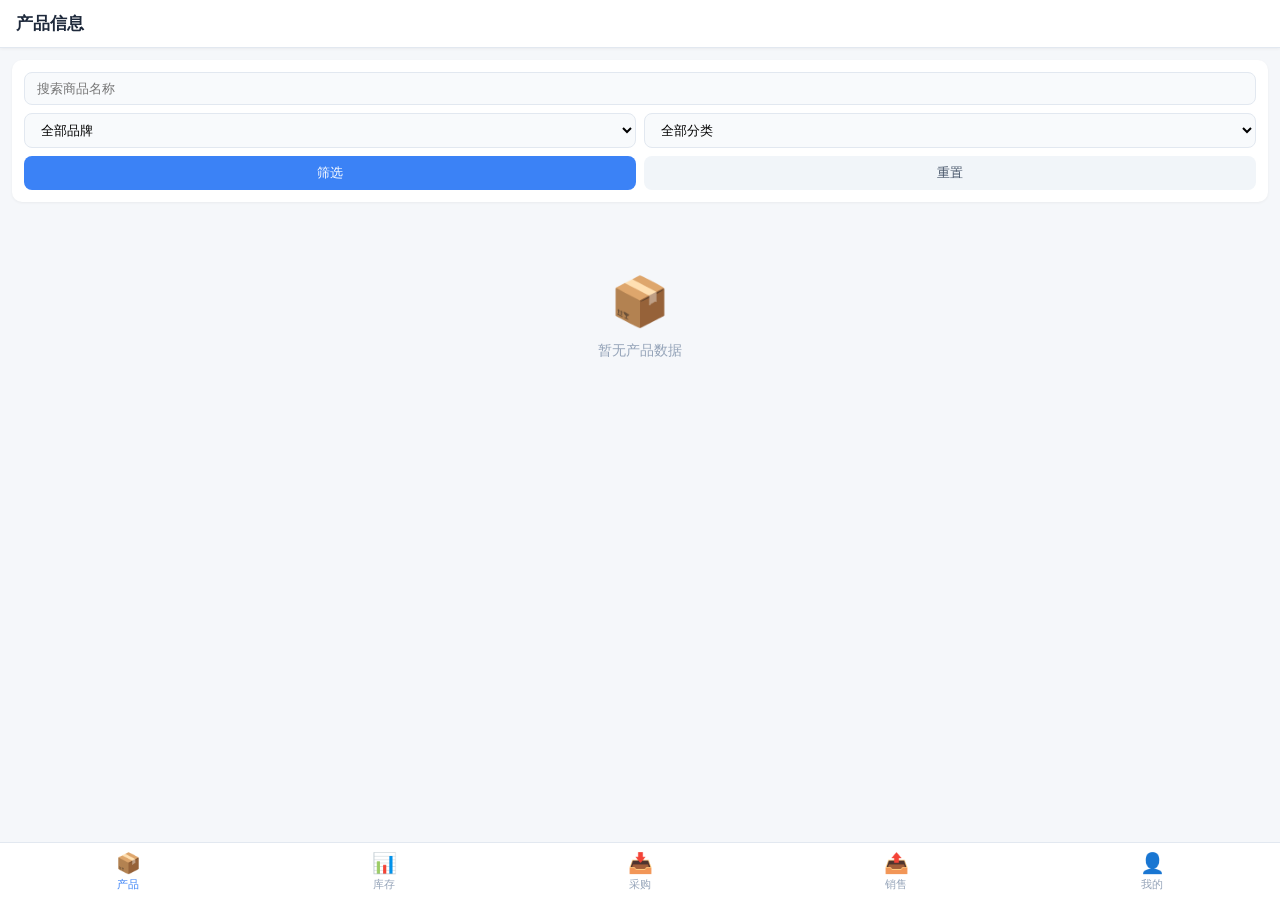
==== mobile/index.html @ 01c2b0f1 "第二阶段功能2-6：手机端只读版完整功能（单文件HTML+IndexedDB+5个模块+数据导入） - 单文件HTML，手机浏览器直接打开即用 - IndexedDB本地存储，数据持久化 - 产品信息" ====
<!DOCTYPE html>
<html lang="zh-CN">
<head>
    <meta charset="UTF-8">
    <meta name="viewport" content="width=device-width, initial-scale=1.0, maximum-scale=1.0, user-scalable=no">
    <title>进销存 - 手机版</title>
    <style>
        * { margin: 0; padding: 0; box-sizing: border-box; -webkit-tap-highlight-color: transparent; }
        body {
            font-family: -apple-system, BlinkMacSystemFont, "Segoe UI", Roboto, "Helvetica Neue", Arial, sans-serif;
            background: #f5f7fa;
            color: #1e293b;
            font-size: 14px;
            padding-bottom: 60px;
            min-height: 100vh;
        }

        /* 顶部栏 */
        .topbar {
            background: #fff;
            padding: 12px 16px;
            position: sticky;
            top: 0;
            z-index: 100;
            border-bottom: 1px solid #e2e8f0;
            box-shadow: 0 1px 3px rgba(0,0,0,0.05);
        }
        .topbar h1 {
            font-size: 17px;
            font-weight: 600;
            color: #1e293b;
        }

        /* 内容区 */
        .content {
            padding: 12px;
        }

        /* 底部导航 */
        .tabbar {
            position: fixed;
            bottom: 0;
            left: 0;
            right: 0;
            background: #fff;
            display: flex;
            border-top: 1px solid #e2e8f0;
            z-index: 100;
            padding-bottom: env(safe-area-inset-bottom);
        }
        .tab-item {
            flex: 1;
            display: flex;
            flex-direction: column;
            align-items: center;
            justify-content: center;
            padding: 8px 0;
            cursor: pointer;
            color: #94a3b8;
            font-size: 11px;
            transition: color 0.2s;
        }
        .tab-item.active {
            color: #3b82f6;
        }
        .tab-icon {
            font-size: 20px;
            margin-bottom: 2px;
        }

        /* 卡片 */
        .card {
            background: #fff;
            border-radius: 10px;
            padding: 16px;
            margin-bottom: 12px;
            box-shadow: 0 1px 3px rgba(0,0,0,0.05);
        }
        .card-title {
            font-size: 15px;
            font-weight: 600;
            margin-bottom: 12px;
            color: #1e293b;
        }

        /* 统计卡片 */
        .stats-grid {
            display: grid;
            grid-template-columns: repeat(2, 1fr);
            gap: 10px;
            margin-bottom: 12px;
        }
        .stat-card {
            background: #fff;
            border-radius: 10px;
            padding: 14px;
            box-shadow: 0 1px 3px rgba(0,0,0,0.05);
        }
        .stat-label {
            font-size: 12px;
            color: #64748b;
            margin-bottom: 6px;
        }
        .stat-value {
            font-size: 18px;
            font-weight: 600;
            color: #1e293b;
        }
        .stat-value.blue { color: #3b82f6; }
        .stat-value.green { color: #16a34a; }
        .stat-value.red { color: #dc2626; }
        .stat-value.orange { color: #ea580c; }

        /* 筛选栏 */
        .filter-bar {
            background: #fff;
            border-radius: 10px;
            padding: 12px;
            margin-bottom: 12px;
            box-shadow: 0 1px 3px rgba(0,0,0,0.05);
        }
        .filter-row {
            display: flex;
            gap: 8px;
            margin-bottom: 8px;
        }
        .filter-row:last-child { margin-bottom: 0; }
        .filter-input {
            flex: 1;
            padding: 8px 12px;
            border: 1px solid #e2e8f0;
            border-radius: 8px;
            font-size: 13px;
            background: #f8fafc;
        }
        .filter-input:focus {
            outline: none;
            border-color: #3b82f6;
            background: #fff;
        }
        .filter-select {
            flex: 1;
            padding: 8px 12px;
            border: 1px solid #e2e8f0;
            border-radius: 8px;
            font-size: 13px;
            background: #f8fafc;
        }
        .btn {
            padding: 8px 16px;
            border: none;
            border-radius: 8px;
            font-size: 13px;
            cursor: pointer;
            transition: opacity 0.2s;
        }
        .btn:active { opacity: 0.7; }
        .btn-primary {
            background: #3b82f6;
            color: #fff;
        }
        .btn-secondary {
            background: #f1f5f9;
            color: #475569;
        }
        .btn-success {
            background: #16a34a;
            color: #fff;
        }
        .btn-warning {
            background: #f59e0b;
            color: #fff;
        }

        /* 列表 */
        .list-item {
            background: #fff;
            border-radius: 10px;
            padding: 14px;
            margin-bottom: 8px;
            box-shadow: 0 1px 3px rgba(0,0,0,0.05);
        }
        .item-title {
            font-size: 14px;
            font-weight: 600;
            color: #1e293b;
            margin-bottom: 6px;
        }
        .item-meta {
            display: flex;
            justify-content: space-between;
            font-size: 12px;
            color: #64748b;
            margin-top: 4px;
        }
        .item-tags {
            display: flex;
            gap: 6px;
            margin-top: 6px;
        }
        .tag {
            padding: 2px 8px;
            border-radius: 4px;
            font-size: 11px;
            font-weight: 500;
        }
        .tag-green { background: #dcfce7; color: #166534; }
        .tag-red { background: #fee2e2; color: #991b1b; }
        .tag-orange { background: #ffedd5; color: #9a3412; }
        .tag-blue { background: #dbeafe; color: #1e40af; }
        .tag-gray { background: #f1f5f9; color: #475569; }

        /* 空状态 */
        .empty-state {
            text-align: center;
            padding: 60px 20px;
            color: #94a3b8;
        }
        .empty-icon {
            font-size: 48px;
            margin-bottom: 12px;
        }
        .empty-text {
            font-size: 14px;
            margin-bottom: 16px;
        }

        /* 导入页面 */
        .import-section {
            text-align: center;
            padding: 40px 20px;
        }
        .import-icon {
            font-size: 64px;
            margin-bottom: 20px;
        }
        .import-desc {
            color: #64748b;
            font-size: 14px;
            line-height: 1.6;
            margin-bottom: 24px;
        }
        .import-btn {
            display: inline-block;
            padding: 14px 32px;
            background: #3b82f6;
            color: #fff;
            border-radius: 10px;
            font-size: 15px;
            font-weight: 500;
            cursor: pointer;
        }
        .import-btn:active { opacity: 0.7; }
        #importFile { display: none; }

        /* 数据概览 */
        .data-summary {
            background: #fff;
            border-radius: 10px;
            padding: 16px;
            margin-bottom: 12px;
            box-shadow: 0 1px 3px rgba(0,0,0,0.05);
        }
        .summary-title {
            font-size: 15px;
            font-weight: 600;
            margin-bottom: 12px;
        }
        .summary-grid {
            display: grid;
            grid-template-columns: repeat(3, 1fr);
            gap: 12px;
            text-align: center;
        }
        .summary-item-value {
            font-size: 20px;
            font-weight: 600;
            color: #3b82f6;
        }
        .summary-item-label {
            font-size: 12px;
            color: #64748b;
            margin-top: 4px;
        }

        /* Toast */
        .toast {
            position: fixed;
            top: 50%;
            left: 50%;
            transform: translate(-50%, -50%);
            background: rgba(0,0,0,0.8);
            color: #fff;
            padding: 12px 24px;
            border-radius: 8px;
            font-size: 14px;
            z-index: 1000;
            display: none;
        }

        /* 加载动画 */
        .loading {
            text-align: center;
            padding: 40px;
            color: #64748b;
        }
        .loading-spinner {
            display: inline-block;
            width: 32px;
            height: 32px;
            border: 3px solid #e2e8f0;
            border-top-color: #3b82f6;
            border-radius: 50%;
            animation: spin 0.8s linear infinite;
            margin-bottom: 12px;
        }
        @keyframes spin {
            to { transform: rotate(360deg); }
        }

        /* 页面切换 */
        .page { display: none; }
        .page.active { display: block; }

        /* 低库存警告 */
        .low-stock { color: #dc2626; font-weight: 600; }

        /* 金额 */
        .money { font-weight: 600; }
        .money.negative { color: #dc2626; }
    </style>
</head>
<body>
    <!-- 顶部栏 -->
    <div class="topbar">
        <h1 id="pageTitle">进销存</h1>
    </div>

    <!-- 内容区 -->
    <div class="content">
        <!-- 产品页面 -->
        <div id="page-products" class="page">
            <div class="filter-bar">
                <div class="filter-row">
                    <input type="text" class="filter-input" id="productKeyword" placeholder="搜索商品名称">
                </div>
                <div class="filter-row">
                    <select class="filter-select" id="productBrand">
                        <option value="">全部品牌</option>
                    </select>
                    <select class="filter-select" id="productCategory">
                        <option value="">全部分类</option>
                    </select>
                </div>
                <div class="filter-row">
                    <button class="btn btn-primary" style="flex:1" onclick="filterProducts()">筛选</button>
                    <button class="btn btn-secondary" style="flex:1" onclick="resetProductFilter()">重置</button>
                </div>
            </div>
            <div id="productList"></div>
        </div>

        <!-- 库存页面 -->
        <div id="page-inventory" class="page">
            <div class="stats-grid">
                <div class="stat-card">
                    <div class="stat-label">商品种类</div>
                    <div class="stat-value blue" id="invTotalProducts">0</div>
                </div>
                <div class="stat-card">
                    <div class="stat-label">库存总数量</div>
                    <div class="stat-value" id="invTotalStock">0</div>
                </div>
                <div class="stat-card">
                    <div class="stat-label">库存总价值</div>
                    <div class="stat-value green" id="invTotalValue">0</div>
                </div>
                <div class="stat-card">
                    <div class="stat-label">低库存预警</div>
                    <div class="stat-value red" id="invLowStock">0</div>
                </div>
            </div>
            <div class="filter-bar">
                <div class="filter-row">
                    <input type="text" class="filter-input" id="invKeyword" placeholder="搜索商品名称">
                </div>
                <div class="filter-row">
                    <select class="filter-select" id="invBrand">
                        <option value="">全部品牌</option>
                    </select>
                    <select class="filter-select" id="invCategory">
                        <option value="">全部分类</option>
                    </select>
                </div>
                <div class="filter-row">
                    <label style="display:flex;align-items:center;gap:6px;font-size:13px;color:#475569;">
                        <input type="checkbox" id="invLowOnly"> 只看低库存
                    </label>
                </div>
                <div class="filter-row">
                    <button class="btn btn-primary" style="flex:1" onclick="filterInventory()">筛选</button>
                    <button class="btn btn-secondary" style="flex:1" onclick="resetInventoryFilter()">重置</button>
                </div>
            </div>
            <div id="inventoryList"></div>
        </div>

        <!-- 采购页面 -->
        <div id="page-purchase" class="page">
            <div class="stats-grid">
                <div class="stat-card">
                    <div class="stat-label">采购笔数</div>
                    <div class="stat-value blue" id="purCount">0</div>
                </div>
                <div class="stat-card">
                    <div class="stat-label">采购总金额</div>
                    <div class="stat-value" id="purTotal">0</div>
                </div>
            </div>
            <div class="filter-bar">
                <div class="filter-row">
                    <input type="date" class="filter-input" id="purDateStart" placeholder="开始日期">
                    <input type="date" class="filter-input" id="purDateEnd" placeholder="结束日期">
                </div>
                <div class="filter-row">
                    <input type="text" class="filter-input" id="purKeyword" placeholder="搜索商品/供应商">
                </div>
                <div class="filter-row">
                    <button class="btn btn-primary" style="flex:1" onclick="filterPurchases()">筛选</button>
                    <button class="btn btn-secondary" style="flex:1" onclick="resetPurchaseFilter()">重置</button>
                </div>
            </div>
            <div id="purchaseList"></div>
        </div>

        <!-- 销售页面 -->
        <div id="page-sales" class="page">
            <div class="stats-grid">
                <div class="stat-card">
                    <div class="stat-label">销售笔数</div>
                    <div class="stat-value blue" id="saleCount">0</div>
                </div>
                <div class="stat-card">
                    <div class="stat-label">销售总金额</div>
                    <div class="stat-value" id="saleTotal">0</div>
                </div>
                <div class="stat-card">
                    <div class="stat-label">总毛利</div>
                    <div class="stat-value green" id="saleProfit">0</div>
                </div>
                <div class="stat-card">
                    <div class="stat-label">总成本</div>
                    <div class="stat-value" id="saleCost">0</div>
                </div>
            </div>
            <div class="filter-bar">
                <div class="filter-row">
                    <input type="date" class="filter-input" id="saleDateStart" placeholder="开始日期">
                    <input type="date" class="filter-input" id="saleDateEnd" placeholder="结束日期">
                </div>
                <div class="filter-row">
                    <input type="text" class="filter-input" id="saleKeyword" placeholder="搜索商品/客户">
                </div>
                <div class="filter-row">
                    <button class="btn btn-primary" style="flex:1" onclick="filterSales()">筛选</button>
                    <button class="btn btn-secondary" style="flex:1" onclick="resetSaleFilter()">重置</button>
                </div>
            </div>
            <div id="salesList"></div>
        </div>

        <!-- 我的页面（数据导入） -->
        <div id="page-mine" class="page">
            <div class="card">
                <div class="card-title">数据概览</div>
                <div id="dataSummary">
                    <div class="empty-state">
                        <div class="empty-icon">📦</div>
                        <div class="empty-text">暂无数据，请先导入数据</div>
                    </div>
                </div>
            </div>
            <div class="card">
                <div class="card-title">数据导入</div>
                <div class="import-section">
                    <div class="import-icon">📥</div>
                    <div class="import-desc">
                        从电脑端导出 JSON 数据文件，发送到手机后，点击下方按钮选择文件导入。<br><br>
                        <strong>导入后会覆盖现有全部数据</strong>
                    </div>
                    <label class="import-btn" for="importFile">选择文件导入</label>
                    <input type="file" id="importFile" accept=".json" onchange="handleImport(event)">
                </div>
            </div>
            <div class="card">
                <div class="card-title">关于</div>
                <div style="font-size:13px;color:#64748b;line-height:1.8;">
                    <p>进销存管理系统 - 手机版</p>
                    <p>版本：v1.0</p>
                    <p>数据保存在手机浏览器本地，卸载或清除浏览器数据会丢失，请定期备份。</p>
                </div>
            </div>
        </div>
    </div>

    <!-- 底部导航 -->
    <div class="tabbar">
        <div class="tab-item active" onclick="switchTab('products')">
            <div class="tab-icon">📦</div>
            <div>产品</div>
        </div>
        <div class="tab-item" onclick="switchTab('inventory')">
            <div class="tab-icon">📊</div>
            <div>库存</div>
        </div>
        <div class="tab-item" onclick="switchTab('purchase')">
            <div class="tab-icon">📥</div>
            <div>采购</div>
        </div>
        <div class="tab-item" onclick="switchTab('sales')">
            <div class="tab-icon">📤</div>
            <div>销售</div>
        </div>
        <div class="tab-item" onclick="switchTab('mine')">
            <div class="tab-icon">👤</div>
            <div>我的</div>
        </div>
    </div>

    <!-- Toast -->
    <div class="toast" id="toast"></div>

    <script>
    // ==================== IndexedDB 封装 ====================
    const DB_NAME = 'SimpleERP';
    const DB_VERSION = 1;
    let db = null;

    function initDB() {
        return new Promise((resolve, reject) => {
            const request = indexedDB.open(DB_NAME, DB_VERSION);
            request.onerror = () => reject(request.error);
            request.onsuccess = () => {
                db = request.result;
                resolve(db);
            };
            request.onupgradeneeded = (event) => {
                const db = event.target.result;
                if (!db.objectStoreNames.contains('products')) {
                    db.createObjectStore('products', { keyPath: 'id' });
                }
                if (!db.objectStoreNames.contains('purchases')) {
                    db.createObjectStore('purchases', { keyPath: 'id' });
                }
                if (!db.objectStoreNames.contains('sales')) {
                    db.createObjectStore('sales', { keyPath: 'id' });
                }
                if (!db.objectStoreNames.contains('suppliers')) {
                    db.createObjectStore('suppliers', { keyPath: 'id' });
                }
                if (!db.objectStoreNames.contains('customers')) {
                    db.createObjectStore('customers', { keyPath: 'id' });
                }
                if (!db.objectStoreNames.contains('meta')) {
                    db.createObjectStore('meta', { keyPath: 'key' });
                }
            };
        });
    }

    function dbClearAll() {
        const stores = ['products', 'purchases', 'sales', 'suppliers', 'customers', 'meta'];
        return Promise.all(stores.map(store => dbClear(store)));
    }

    function dbClear(storeName) {
        return new Promise((resolve, reject) => {
            const tx = db.transaction(storeName, 'readwrite');
            const store = tx.objectStore(storeName);
            const request = store.clear();
            request.onsuccess = () => resolve();
            request.onerror = () => reject(request.error);
        });
    }

    function dbBulkAdd(storeName, items) {
        return new Promise((resolve, reject) => {
            const tx = db.transaction(storeName, 'readwrite');
            const store = tx.objectStore(storeName);
            items.forEach(item => store.add(item));
            tx.oncomplete = () => resolve();
            tx.onerror = () => reject(tx.error);
        });
    }

    function dbGetAll(storeName) {
        return new Promise((resolve, reject) => {
            const tx = db.transaction(storeName, 'readonly');
            const store = tx.objectStore(storeName);
            const request = store.getAll();
            request.onsuccess = () => resolve(request.result);
            request.onerror = () => reject(request.error);
        });
    }

    function dbSetMeta(key, value) {
        return new Promise((resolve, reject) => {
            const tx = db.transaction('meta', 'readwrite');
            const store = tx.objectStore('meta');
            store.put({ key, value });
            tx.oncomplete = () => resolve();
            tx.onerror = () => reject(tx.error);
        });
    }

    function dbGetMeta(key) {
        return new Promise((resolve, reject) => {
            const tx = db.transaction('meta', 'readonly');
            const store = tx.objectStore('meta');
            const request = store.get(key);
            request.onsuccess = () => resolve(request.result ? request.result.value : null);
            request.onerror = () => reject(request.error);
        });
    }

    // ==================== 工具函数 ====================
    function showToast(msg, duration = 2000) {
        const toast = document.getElementById('toast');
        toast.textContent = msg;
        toast.style.display = 'block';
        setTimeout(() => { toast.style.display = 'none'; }, duration);
    }

    function fmtMoney(n) {
        if (n === null || n === undefined) return '0.00';
        return parseFloat(n).toFixed(2).replace(/\B(?=(\d{3})+(?!\d))/g, ',');
    }

    function fmtNum(n) {
        if (n === null || n === undefined) return '0';
        const num = parseFloat(n);
        if (Number.isInteger(num)) return num.toString();
        return num.toFixed(2);
    }

    // ==================== 页面切换 ====================
    const pageTitles = {
        products: '产品信息',
        inventory: '库存管理',
        purchase: '采购管理',
        sales: '销售管理',
        mine: '我的'
    };

    let currentTab = 'products';

    function switchTab(tab) {
        currentTab = tab;
        // 更新底部导航
        document.querySelectorAll('.tab-item').forEach((el, i) => {
            const tabs = ['products', 'inventory', 'purchase', 'sales', 'mine'];
            el.classList.toggle('active', tabs[i] === tab);
        });
        // 更新标题
        document.getElementById('pageTitle').textContent = pageTitles[tab];
        // 切换页面
        document.querySelectorAll('.page').forEach(p => p.classList.remove('active'));
        document.getElementById('page-' + tab).classList.add('active');
        // 加载数据
        loadPageData(tab);
    }

    function loadPageData(tab) {
        switch(tab) {
            case 'products':
                loadProducts();
                break;
            case 'inventory':
                loadInventory();
                break;
            case 'purchase':
                loadPurchases();
                break;
            case 'sales':
                loadSales();
                break;
            case 'mine':
                loadMine();
                break;
        }
    }

    // ==================== 数据导入 ====================
    async function handleImport(event) {
        const file = event.target.files[0];
        if (!file) return;

        if (!file.name.endsWith('.json')) {
            showToast('请选择 JSON 格式的数据文件');
            event.target.value = '';
            return;
        }

        try {
            const text = await file.text();
            const data = JSON.parse(text);

            if (!data.products || !data.purchases || !data.sales) {
                showToast('文件格式不正确，缺少必要数据');
                event.target.value = '';
                return;
            }

            // 确认导入
            if (!confirm(`确定要导入数据吗？\n\n商品：${data.summary?.product_count || data.products.length} 条\n采购：${data.summary?.purchase_count || data.purchases.length} 条\n销售：${data.summary?.sale_count || data.sales.length} 条\n\n导入后将覆盖现有全部数据！`)) {
                event.target.value = '';
                return;
            }

            showToast('正在导入...', 500);

            // 清空旧数据并导入新数据
            await dbClearAll();
            await dbBulkAdd('products', data.products || []);
            await dbBulkAdd('purchases', data.purchases || []);
            await dbBulkAdd('sales', data.sales || []);
            await dbBulkAdd('suppliers', data.suppliers || []);
            await dbBulkAdd('customers', data.customers || []);
            await dbSetMeta('import_time', data.export_time || new Date().toLocaleString());
            await dbSetMeta('version', data.version || '1.0');

            showToast('导入成功！');
            event.target.value = '';

            // 刷新当前页面
            loadPageData(currentTab);

        } catch (e) {
            console.error(e);
            showToast('导入失败：' + e.message);
            event.target.value = '';
        }
    }

    // ==================== 产品页面 ====================
    let allProducts = [];

    async function loadProducts() {
        allProducts = await dbGetAll('products');
        allProducts.sort((a, b) => b.id - a.id);
        populateBrandCategory('productBrand', 'productCategory', allProducts);
        renderProducts(allProducts);
    }

    function populateBrandCategory(brandId, catId, products) {
        const brands = [...new Set(products.map(p => p.brand).filter(b => b))].sort();
        const cats = [...new Set(products.map(p => p.category).filter(c => c))].sort();

        const brandSelect = document.getElementById(brandId);
        const currentBrand = brandSelect.value;
        brandSelect.innerHTML = '<option value="">全部品牌</option>';
        brands.forEach(b => {
            brandSelect.innerHTML += `<option value="${b}">${b}</option>`;
        });
        brandSelect.value = currentBrand;

        const catSelect = document.getElementById(catId);
        const currentCat = catSelect.value;
        catSelect.innerHTML = '<option value="">全部分类</option>';
        cats.forEach(c => {
            catSelect.innerHTML += `<option value="${c}">${c}</option>`;
        });
        catSelect.value = currentCat;
    }

    function renderProducts(products) {
        const container = document.getElementById('productList');
        if (products.length === 0) {
            container.innerHTML = `
                <div class="empty-state">
                    <div class="empty-icon">📦</div>
                    <div class="empty-text">暂无产品数据</div>
                </div>`;
            return;
        }

        container.innerHTML = products.map(p => `
            <div class="list-item">
                <div class="item-title">${p.name || '-'}</div>
                <div class="item-meta">
                    <span>${p.brand || '-'}</span>
                    <span>${p.category || '-'}</span>
                </div>
                <div class="item-meta">
                    <span>进货价：¥${fmtMoney(p.purchase_price)}</span>
                    <span>售价：¥${fmtMoney(p.sale_price)}</span>
                </div>
                <div class="item-meta">
                    <span>库存：${fmtNum(p.current_stock)} ${p.unit || ''}</span>
                    <span style="color:${parseFloat(p.current_stock) <= parseFloat(p.warning_stock) && parseFloat(p.warning_stock) > 0 ? '#dc2626' : '#64748b'}">
                        ${parseFloat(p.current_stock) <= parseFloat(p.warning_stock) && parseFloat(p.warning_stock) > 0 ? '⚠️ 低库存' : ''}
                    </span>
                </div>
            </div>
        `).join('');
    }

    function filterProducts() {
        const keyword = document.getElementById('productKeyword').value.toLowerCase();
        const brand = document.getElementById('productBrand').value;
        const category = document.getElementById('productCategory').value;

        let filtered = allProducts;
        if (keyword) {
            filtered = filtered.filter(p => (p.name || '').toLowerCase().includes(keyword));
        }
        if (brand) {
            filtered = filtered.filter(p => p.brand === brand);
        }
        if (category) {
            filtered = filtered.filter(p => p.category === category);
        }
        renderProducts(filtered);
    }

    function resetProductFilter() {
        document.getElementById('productKeyword').value = '';
        document.getElementById('productBrand').value = '';
        document.getElementById('productCategory').value = '';
        renderProducts(allProducts);
    }

    // ==================== 库存页面 ====================
    let allInventory = [];

    async function loadInventory() {
        allInventory = await dbGetAll('products');
        allInventory.sort((a, b) => b.id - a.id);

        // 计算统计
        const totalProducts = allInventory.length;
        const totalStock = allInventory.reduce((sum, p) => sum + parseFloat(p.current_stock || 0), 0);
        const totalValue = allInventory.reduce((sum, p) => sum + parseFloat(p.current_stock || 0) * parseFloat(p.avg_cost || 0), 0);
        const lowStock = allInventory.filter(p => parseFloat(p.warning_stock || 0) > 0 && parseFloat(p.current_stock || 0) <= parseFloat(p.warning_stock || 0)).length;

        document.getElementById('invTotalProducts').textContent = totalProducts;
        document.getElementById('invTotalStock').textContent = fmtNum(totalStock);
        document.getElementById('invTotalValue').textContent = '¥' + fmtMoney(totalValue);
        document.getElementById('invLowStock').textContent = lowStock;

        populateBrandCategory('invBrand', 'invCategory', allInventory);
        renderInventory(allInventory);
    }

    function renderInventory(items) {
        const container = document.getElementById('inventoryList');
        if (items.length === 0) {
            container.innerHTML = `
                <div class="empty-state">
                    <div class="empty-icon">📊</div>
                    <div class="empty-text">暂无库存数据</div>
                </div>`;
            return;
        }

        container.innerHTML = items.map(p => {
            const isLow = parseFloat(p.warning_stock || 0) > 0 && parseFloat(p.current_stock || 0) <= parseFloat(p.warning_stock || 0);
            const stockValue = parseFloat(p.current_stock || 0) * parseFloat(p.avg_cost || 0);
            return `
            <div class="list-item">
                <div class="item-title">${p.name || '-'}</div>
                <div class="item-meta">
                    <span>${p.brand || '-'}</span>
                    <span>${p.category || '-'}</span>
                </div>
                <div class="item-meta">
                    <span>当前库存：<span class="${isLow ? 'low-stock' : ''}">${fmtNum(p.current_stock)} ${p.unit || ''}</span></span>
                    <span>均价：¥${fmtMoney(p.avg_cost)}</span>
                </div>
                <div class="item-meta">
                    <span>库存价值：¥${fmtMoney(stockValue)}</span>
                    <span>${isLow ? '<span class="tag tag-red">低库存</span>' : '<span class="tag tag-green">正常</span>'}</span>
                </div>
            </div>`;
        }).join('');
    }

    function filterInventory() {
        const keyword = document.getElementById('invKeyword').value.toLowerCase();
        const brand = document.getElementById('invBrand').value;
        const category = document.getElementById('invCategory').value;
        const lowOnly = document.getElementById('invLowOnly').checked;

        let filtered = allInventory;
        if (keyword) {
            filtered = filtered.filter(p => (p.name || '').toLowerCase().includes(keyword));
        }
        if (brand) {
            filtered = filtered.filter(p => p.brand === brand);
        }
        if (category) {
            filtered = filtered.filter(p => p.category === category);
        }
        if (lowOnly) {
            filtered = filtered.filter(p => parseFloat(p.warning_stock || 0) > 0 && parseFloat(p.current_stock || 0) <= parseFloat(p.warning_stock || 0));
        }
        renderInventory(filtered);
    }

    function resetInventoryFilter() {
        document.getElementById('invKeyword').value = '';
        document.getElementById('invBrand').value = '';
        document.getElementById('invCategory').value = '';
        document.getElementById('invLowOnly').checked = false;
        renderInventory(allInventory);
    }

    // ==================== 采购页面 ====================
    let allPurchases = [];

    async function loadPurchases() {
        allPurchases = await dbGetAll('purchases');
        allPurchases.sort((a, b) => {
            if (a.purchase_date !== b.purchase_date) return b.purchase_date.localeCompare(a.purchase_date);
            return b.id - a.id;
        });

        // 统计
        const count = allPurchases.length;
        const total = allPurchases.reduce((sum, p) => sum + parseFloat(p.total_amount || 0), 0);

        document.getElementById('purCount').textContent = count;
        document.getElementById('purTotal').textContent = '¥' + fmtMoney(total);

        renderPurchases(allPurchases);
    }

    function renderPurchases(items) {
        const container = document.getElementById('purchaseList');
        if (items.length === 0) {
            container.innerHTML = `
                <div class="empty-state">
                    <div class="empty-icon">📥</div>
                    <div class="empty-text">暂无采购记录</div>
                </div>`;
            return;
        }

        container.innerHTML = items.map(p => `
            <div class="list-item">
                <div class="item-title">${p.product_name || '-'}</div>
                <div class="item-meta">
                    <span>${p.purchase_date || '-'}</span>
                    <span class="money">¥${fmtMoney(p.total_amount)}</span>
                </div>
                <div class="item-meta">
                    <span>供应商：${p.supplier_name || '-'}</span>
                    <span>数量：${fmtNum(p.quantity)}</span>
                </div>
                <div class="item-meta">
                    <span>单价：¥${fmtMoney(p.unit_price)}</span>
                    <span>${p.payment_type === 'credit' ? '<span class="tag tag-orange">赊账</span>' : '<span class="tag tag-green">现结</span>'}</span>
                </div>
            </div>
        `).join('');
    }

    function filterPurchases() {
        const dateStart = document.getElementById('purDateStart').value;
        const dateEnd = document.getElementById('purDateEnd').value;
        const keyword = document.getElementById('purKeyword').value.toLowerCase();

        let filtered = allPurchases;
        if (dateStart) {
            filtered = filtered.filter(p => p.purchase_date >= dateStart);
        }
        if (dateEnd) {
            filtered = filtered.filter(p => p.purchase_date <= dateEnd);
        }
        if (keyword) {
            filtered = filtered.filter(p =>
                (p.product_name || '').toLowerCase().includes(keyword) ||
                (p.supplier_name || '').toLowerCase().includes(keyword)
            );
        }
        renderPurchases(filtered);
    }

    function resetPurchaseFilter() {
        document.getElementById('purDateStart').value = '';
        document.getElementById('purDateEnd').value = '';
        document.getElementById('purKeyword').value = '';
        renderPurchases(allPurchases);
    }

    // ==================== 销售页面 ====================
    let allSales = [];

    async function loadSales() {
        allSales = await dbGetAll('sales');
        allSales.sort((a, b) => {
            if (a.sale_date !== b.sale_date) return b.sale_date.localeCompare(a.sale_date);
            return b.id - a.id;
        });

        // 统计
        const count = allSales.length;
        const total = allSales.reduce((sum, s) => sum + parseFloat(s.total_amount || 0), 0);
        const cost = allSales.reduce((sum, s) => sum + parseFloat(s.cost_amount || 0), 0);
        const profit = allSales.reduce((sum, s) => sum + parseFloat(s.profit || 0), 0);

        document.getElementById('saleCount').textContent = count;
        document.getElementById('saleTotal').textContent = '¥' + fmtMoney(total);
        document.getElementById('saleCost').textContent = '¥' + fmtMoney(cost);
        document.getElementById('saleProfit').textContent = '¥' + fmtMoney(profit);
        document.getElementById('saleProfit').className = 'stat-value ' + (profit >= 0 ? 'green' : 'red');

        renderSales(allSales);
    }

    function renderSales(items) {
        const container = document.getElementById('salesList');
        if (items.length === 0) {
            container.innerHTML = `
                <div class="empty-state">
                    <div class="empty-icon">📤</div>
                    <div class="empty-text">暂无销售记录</div>
                </div>`;
            return;
        }

        container.innerHTML = items.map(s => {
            const profit = parseFloat(s.profit || 0);
            return `
            <div class="list-item">
                <div class="item-title">${s.product_name || '-'}</div>
                <div class="item-meta">
                    <span>${s.sale_date || '-'}</span>
                    <span class="money">¥${fmtMoney(s.total_amount)}</span>
                </div>
                <div class="item-meta">
                    <span>客户：${s.customer_name || '-'}</span>
                    <span>数量：${fmtNum(s.quantity)}</span>
                </div>
                <div class="item-meta">
                    <span>单价：¥${fmtMoney(s.unit_price)}</span>
                    <span>${s.payment_type === 'credit' ? '<span class="tag tag-orange">赊账</span>' : '<span class="tag tag-green">现结</span>'}</span>
                </div>
                <div class="item-meta">
                    <span>成本：¥${fmtMoney(s.cost_amount)}</span>
                    <span class="money ${profit < 0 ? 'negative' : ''}" style="color:${profit >= 0 ? '#16a34a' : '#dc2626'}">毛利：¥${fmtMoney(profit)}</span>
                </div>
            </div>`;
        }).join('');
    }

    function filterSales() {
        const dateStart = document.getElementById('saleDateStart').value;
        const dateEnd = document.getElementById('saleDateEnd').value;
        const keyword = document.getElementById('saleKeyword').value.toLowerCase();

        let filtered = allSales;
        if (dateStart) {
            filtered = filtered.filter(s => s.sale_date >= dateStart);
        }
        if (dateEnd) {
            filtered = filtered.filter(s => s.sale_date <= dateEnd);
        }
        if (keyword) {
            filtered = filtered.filter(s =>
                (s.product_name || '').toLowerCase().includes(keyword) ||
                (s.customer_name || '').toLowerCase().includes(keyword)
            );
        }
        renderSales(filtered);
    }

    function resetSaleFilter() {
        document.getElementById('saleDateStart').value = '';
        document.getElementById('saleDateEnd').value = '';
        document.getElementById('saleKeyword').value = '';
        renderSales(allSales);
    }

    // ==================== 我的页面 ====================
    async function loadMine() {
        const products = await dbGetAll('products');
        const purchases = await dbGetAll('purchases');
        const sales = await dbGetAll('sales');
        const importTime = await dbGetMeta('import_time');

        const container = document.getElementById('dataSummary');
        if (products.length === 0 && purchases.length === 0 && sales.length === 0) {
            container.innerHTML = `
                <div class="empty-state">
                    <div class="empty-icon">📦</div>
                    <div class="empty-text">暂无数据，请先导入数据</div>
                </div>`;
        } else {
            const totalValue = products.reduce((sum, p) => sum + parseFloat(p.current_stock || 0) * parseFloat(p.avg_cost || 0), 0);
            container.innerHTML = `
                <div class="summary-grid">
                    <div class="summary-item">
                        <div class="summary-item-value">${products.length}</div>
                        <div class="summary-item-label">商品</div>
                    </div>
                    <div class="summary-item">
                        <div class="summary-item-value">${purchases.length}</div>
                        <div class="summary-item-label">采购</div>
                    </div>
                    <div class="summary-item">
                        <div class="summary-item-value">${sales.length}</div>
                        <div class="summary-item-label">销售</div>
                    </div>
                </div>
                <div style="margin-top:12px;padding-top:12px;border-top:1px solid #f1f5f9;font-size:12px;color:#64748b;">
                    库存总价值：¥${fmtMoney(totalValue)}<br>
                    ${importTime ? '数据导入时间：' + importTime : ''}
                </div>
            `;
        }
    }

    // ==================== 初始化 ====================
    async function init() {
        try {
            await initDB();
            switchTab('products');
        } catch (e) {
            console.error('初始化失败', e);
            showToast('初始化失败：' + e.message);
        }
    }

    init();
    </script>
</body>
</html>
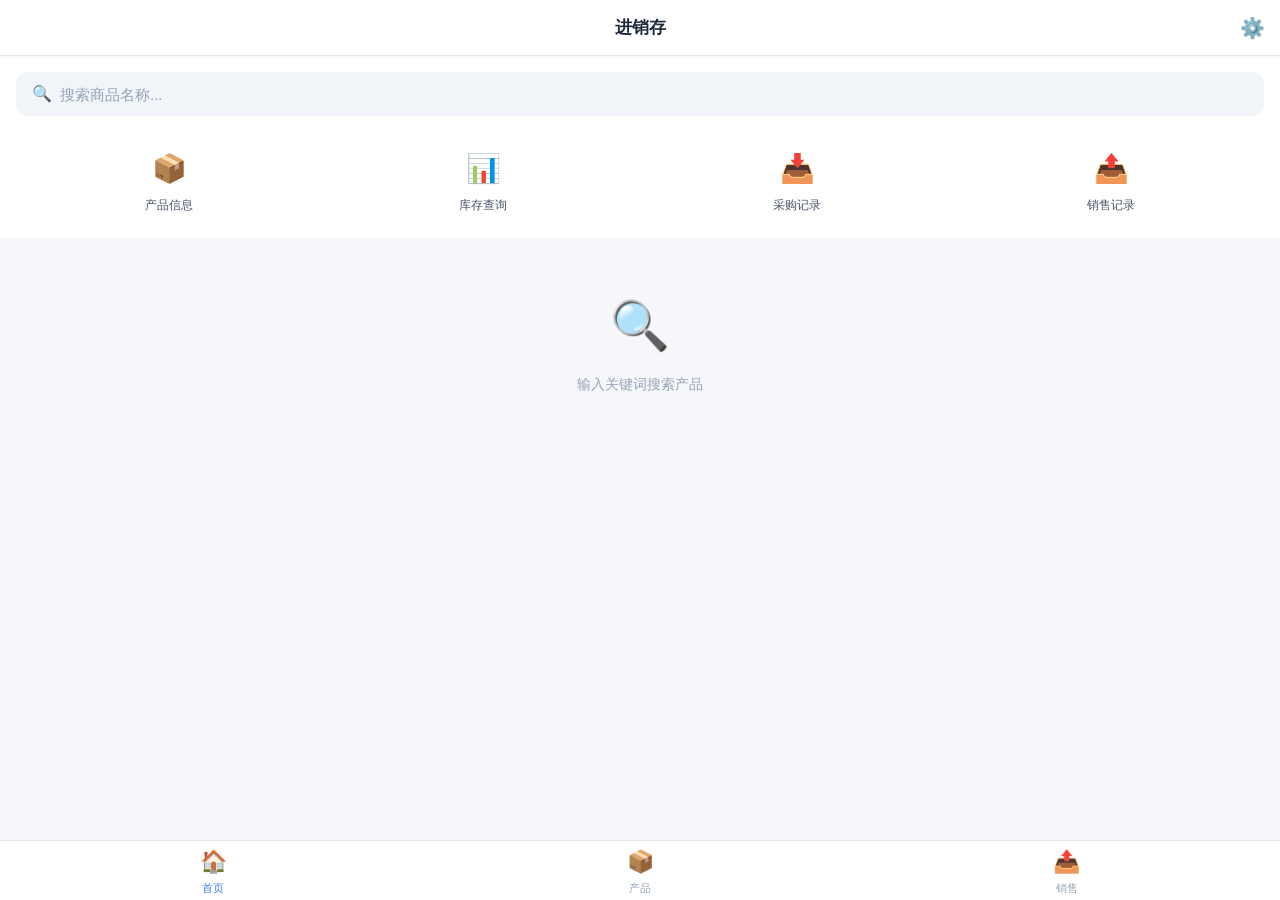
==== commit 5d3584d8: "第二阶段PWA阶段0：项目初始化与PWA基础框架（manifest+service worker+底部导航+页面框架）" ====
--- a/mobile/index.html
+++ b/mobile/index.html
@@ -3,1136 +3,324 @@
 <head>
     <meta charset="UTF-8">
     <meta name="viewport" content="width=device-width, initial-scale=1.0, maximum-scale=1.0, user-scalable=no">
-    <title>进销存 - 手机版</title>
-    <style>
-        * { margin: 0; padding: 0; box-sizing: border-box; -webkit-tap-highlight-color: transparent; }
-        body {
-            font-family: -apple-system, BlinkMacSystemFont, "Segoe UI", Roboto, "Helvetica Neue", Arial, sans-serif;
-            background: #f5f7fa;
-            color: #1e293b;
-            font-size: 14px;
-            padding-bottom: 60px;
-            min-height: 100vh;
-        }
-
-        /* 顶部栏 */
-        .topbar {
-            background: #fff;
-            padding: 12px 16px;
-            position: sticky;
-            top: 0;
-            z-index: 100;
-            border-bottom: 1px solid #e2e8f0;
-            box-shadow: 0 1px 3px rgba(0,0,0,0.05);
-        }
-        .topbar h1 {
-            font-size: 17px;
-            font-weight: 600;
-            color: #1e293b;
-        }
-
-        /* 内容区 */
-        .content {
-            padding: 12px;
-        }
-
-        /* 底部导航 */
-        .tabbar {
-            position: fixed;
-            bottom: 0;
-            left: 0;
-            right: 0;
-            background: #fff;
-            display: flex;
-            border-top: 1px solid #e2e8f0;
-            z-index: 100;
-            padding-bottom: env(safe-area-inset-bottom);
-        }
-        .tab-item {
-            flex: 1;
-            display: flex;
-            flex-direction: column;
-            align-items: center;
-            justify-content: center;
-            padding: 8px 0;
-            cursor: pointer;
-            color: #94a3b8;
-            font-size: 11px;
-            transition: color 0.2s;
-        }
-        .tab-item.active {
-            color: #3b82f6;
-        }
-        .tab-icon {
-            font-size: 20px;
-            margin-bottom: 2px;
-        }
-
-        /* 卡片 */
-        .card {
-            background: #fff;
-            border-radius: 10px;
-            padding: 16px;
-            margin-bottom: 12px;
-            box-shadow: 0 1px 3px rgba(0,0,0,0.05);
-        }
-        .card-title {
-            font-size: 15px;
-            font-weight: 600;
-            margin-bottom: 12px;
-            color: #1e293b;
-        }
-
-        /* 统计卡片 */
-        .stats-grid {
-            display: grid;
-            grid-template-columns: repeat(2, 1fr);
-            gap: 10px;
-            margin-bottom: 12px;
-        }
-        .stat-card {
-            background: #fff;
-            border-radius: 10px;
-            padding: 14px;
-            box-shadow: 0 1px 3px rgba(0,0,0,0.05);
-        }
-        .stat-label {
-            font-size: 12px;
-            color: #64748b;
-            margin-bottom: 6px;
-        }
-        .stat-value {
-            font-size: 18px;
-            font-weight: 600;
-            color: #1e293b;
-        }
-        .stat-value.blue { color: #3b82f6; }
-        .stat-value.green { color: #16a34a; }
-        .stat-value.red { color: #dc2626; }
-        .stat-value.orange { color: #ea580c; }
-
-        /* 筛选栏 */
-        .filter-bar {
-            background: #fff;
-            border-radius: 10px;
-            padding: 12px;
-            margin-bottom: 12px;
-            box-shadow: 0 1px 3px rgba(0,0,0,0.05);
-        }
-        .filter-row {
-            display: flex;
-            gap: 8px;
-            margin-bottom: 8px;
-        }
-        .filter-row:last-child { margin-bottom: 0; }
-        .filter-input {
-            flex: 1;
-            padding: 8px 12px;
-            border: 1px solid #e2e8f0;
-            border-radius: 8px;
-            font-size: 13px;
-            background: #f8fafc;
-        }
-        .filter-input:focus {
-            outline: none;
-            border-color: #3b82f6;
-            background: #fff;
-        }
-        .filter-select {
-            flex: 1;
-            padding: 8px 12px;
-            border: 1px solid #e2e8f0;
-            border-radius: 8px;
-            font-size: 13px;
-            background: #f8fafc;
-        }
-        .btn {
-            padding: 8px 16px;
-            border: none;
-            border-radius: 8px;
-            font-size: 13px;
-            cursor: pointer;
-            transition: opacity 0.2s;
-        }
-        .btn:active { opacity: 0.7; }
-        .btn-primary {
-            background: #3b82f6;
-            color: #fff;
-        }
-        .btn-secondary {
-            background: #f1f5f9;
-            color: #475569;
-        }
-        .btn-success {
-            background: #16a34a;
-            color: #fff;
-        }
-        .btn-warning {
-            background: #f59e0b;
-            color: #fff;
-        }
-
-        /* 列表 */
-        .list-item {
-            background: #fff;
-            border-radius: 10px;
-            padding: 14px;
-            margin-bottom: 8px;
-            box-shadow: 0 1px 3px rgba(0,0,0,0.05);
-        }
-        .item-title {
-            font-size: 14px;
-            font-weight: 600;
-            color: #1e293b;
-            margin-bottom: 6px;
-        }
-        .item-meta {
-            display: flex;
-            justify-content: space-between;
-            font-size: 12px;
-            color: #64748b;
-            margin-top: 4px;
-        }
-        .item-tags {
-            display: flex;
-            gap: 6px;
-            margin-top: 6px;
-        }
-        .tag {
-            padding: 2px 8px;
-            border-radius: 4px;
-            font-size: 11px;
-            font-weight: 500;
-        }
-        .tag-green { background: #dcfce7; color: #166534; }
-        .tag-red { background: #fee2e2; color: #991b1b; }
-        .tag-orange { background: #ffedd5; color: #9a3412; }
-        .tag-blue { background: #dbeafe; color: #1e40af; }
-        .tag-gray { background: #f1f5f9; color: #475569; }
-
-        /* 空状态 */
-        .empty-state {
-            text-align: center;
-            padding: 60px 20px;
-            color: #94a3b8;
-        }
-        .empty-icon {
-            font-size: 48px;
-            margin-bottom: 12px;
-        }
-        .empty-text {
-            font-size: 14px;
-            margin-bottom: 16px;
-        }
-
-        /* 导入页面 */
-        .import-section {
-            text-align: center;
-            padding: 40px 20px;
-        }
-        .import-icon {
-            font-size: 64px;
-            margin-bottom: 20px;
-        }
-        .import-desc {
-            color: #64748b;
-            font-size: 14px;
-            line-height: 1.6;
-            margin-bottom: 24px;
-        }
-        .import-btn {
-            display: inline-block;
-            padding: 14px 32px;
-            background: #3b82f6;
-            color: #fff;
-            border-radius: 10px;
-            font-size: 15px;
-            font-weight: 500;
-            cursor: pointer;
-        }
-        .import-btn:active { opacity: 0.7; }
-        #importFile { display: none; }
-
-        /* 数据概览 */
-        .data-summary {
-            background: #fff;
-            border-radius: 10px;
-            padding: 16px;
-            margin-bottom: 12px;
-            box-shadow: 0 1px 3px rgba(0,0,0,0.05);
-        }
-        .summary-title {
-            font-size: 15px;
-            font-weight: 600;
-            margin-bottom: 12px;
-        }
-        .summary-grid {
-            display: grid;
-            grid-template-columns: repeat(3, 1fr);
-            gap: 12px;
-            text-align: center;
-        }
-        .summary-item-value {
-            font-size: 20px;
-            font-weight: 600;
-            color: #3b82f6;
-        }
-        .summary-item-label {
-            font-size: 12px;
-            color: #64748b;
-            margin-top: 4px;
-        }
-
-        /* Toast */
-        .toast {
-            position: fixed;
-            top: 50%;
-            left: 50%;
-            transform: translate(-50%, -50%);
-            background: rgba(0,0,0,0.8);
-            color: #fff;
-            padding: 12px 24px;
-            border-radius: 8px;
-            font-size: 14px;
-            z-index: 1000;
-            display: none;
-        }
-
-        /* 加载动画 */
-        .loading {
-            text-align: center;
-            padding: 40px;
-            color: #64748b;
-        }
-        .loading-spinner {
-            display: inline-block;
-            width: 32px;
-            height: 32px;
-            border: 3px solid #e2e8f0;
-            border-top-color: #3b82f6;
-            border-radius: 50%;
-            animation: spin 0.8s linear infinite;
-            margin-bottom: 12px;
-        }
-        @keyframes spin {
-            to { transform: rotate(360deg); }
-        }
-
-        /* 页面切换 */
-        .page { display: none; }
-        .page.active { display: block; }
-
-        /* 低库存警告 */
-        .low-stock { color: #dc2626; font-weight: 600; }
-
-        /* 金额 */
-        .money { font-weight: 600; }
-        .money.negative { color: #dc2626; }
-    </style>
+    <meta name="theme-color" content="#3b82f6">
+    <meta name="apple-mobile-web-app-capable" content="yes">
+    <meta name="apple-mobile-web-app-status-bar-style" content="default">
+    <meta name="apple-mobile-web-app-title" content="进销存">
+    <link rel="manifest" href="./manifest.json">
+    <link rel="stylesheet" href="./css/style.css">
+    <title>进销存</title>
 </head>
 <body>
     <!-- 顶部栏 -->
-    <div class="topbar">
-        <h1 id="pageTitle">进销存</h1>
-    </div>
+    <header class="topbar" id="topbar">
+        <button class="back-btn" id="backBtn" onclick="goBack()" style="display:none;">
+            <span class="back-icon">‹</span>
+        </button>
+        <h1 class="topbar-title" id="topbarTitle">进销存</h1>
+        <button class="settings-btn" id="settingsBtn" onclick="goToSettings()">
+            <span class="settings-icon">⚙️</span>
+        </button>
+    </header>
 
     <!-- 内容区 -->
-    <div class="content">
-        <!-- 产品页面 -->
-        <div id="page-products" class="page">
-            <div class="filter-bar">
-                <div class="filter-row">
-                    <input type="text" class="filter-input" id="productKeyword" placeholder="搜索商品名称">
-                </div>
-                <div class="filter-row">
-                    <select class="filter-select" id="productBrand">
-                        <option value="">全部品牌</option>
-                    </select>
-                    <select class="filter-select" id="productCategory">
-                        <option value="">全部分类</option>
-                    </select>
-                </div>
-                <div class="filter-row">
-                    <button class="btn btn-primary" style="flex:1" onclick="filterProducts()">筛选</button>
-                    <button class="btn btn-secondary" style="flex:1" onclick="resetProductFilter()">重置</button>
-                </div>
-            </div>
-            <div id="productList"></div>
-        </div>
-
-        <!-- 库存页面 -->
-        <div id="page-inventory" class="page">
-            <div class="stats-grid">
-                <div class="stat-card">
-                    <div class="stat-label">商品种类</div>
-                    <div class="stat-value blue" id="invTotalProducts">0</div>
-                </div>
-                <div class="stat-card">
-                    <div class="stat-label">库存总数量</div>
-                    <div class="stat-value" id="invTotalStock">0</div>
-                </div>
-                <div class="stat-card">
-                    <div class="stat-label">库存总价值</div>
-                    <div class="stat-value green" id="invTotalValue">0</div>
-                </div>
-                <div class="stat-card">
-                    <div class="stat-label">低库存预警</div>
-                    <div class="stat-value red" id="invLowStock">0</div>
-                </div>
-            </div>
-            <div class="filter-bar">
-                <div class="filter-row">
-                    <input type="text" class="filter-input" id="invKeyword" placeholder="搜索商品名称">
-                </div>
-                <div class="filter-row">
-                    <select class="filter-select" id="invBrand">
-                        <option value="">全部品牌</option>
-                    </select>
-                    <select class="filter-select" id="invCategory">
-                        <option value="">全部分类</option>
-                    </select>
-                </div>
-                <div class="filter-row">
-                    <label style="display:flex;align-items:center;gap:6px;font-size:13px;color:#475569;">
-                        <input type="checkbox" id="invLowOnly"> 只看低库存
-                    </label>
-                </div>
-                <div class="filter-row">
-                    <button class="btn btn-primary" style="flex:1" onclick="filterInventory()">筛选</button>
-                    <button class="btn btn-secondary" style="flex:1" onclick="resetInventoryFilter()">重置</button>
-                </div>
-            </div>
-            <div id="inventoryList"></div>
-        </div>
-
-        <!-- 采购页面 -->
-        <div id="page-purchase" class="page">
-            <div class="stats-grid">
-                <div class="stat-card">
-                    <div class="stat-label">采购笔数</div>
-                    <div class="stat-value blue" id="purCount">0</div>
-                </div>
-                <div class="stat-card">
-                    <div class="stat-label">采购总金额</div>
-                    <div class="stat-value" id="purTotal">0</div>
-                </div>
-            </div>
-            <div class="filter-bar">
-                <div class="filter-row">
-                    <input type="date" class="filter-input" id="purDateStart" placeholder="开始日期">
-                    <input type="date" class="filter-input" id="purDateEnd" placeholder="结束日期">
-                </div>
-                <div class="filter-row">
-                    <input type="text" class="filter-input" id="purKeyword" placeholder="搜索商品/供应商">
-                </div>
-                <div class="filter-row">
-                    <button class="btn btn-primary" style="flex:1" onclick="filterPurchases()">筛选</button>
-                    <button class="btn btn-secondary" style="flex:1" onclick="resetPurchaseFilter()">重置</button>
-                </div>
-            </div>
-            <div id="purchaseList"></div>
-        </div>
-
-        <!-- 销售页面 -->
-        <div id="page-sales" class="page">
-            <div class="stats-grid">
-                <div class="stat-card">
-                    <div class="stat-label">销售笔数</div>
-                    <div class="stat-value blue" id="saleCount">0</div>
-                </div>
-                <div class="stat-card">
-                    <div class="stat-label">销售总金额</div>
-                    <div class="stat-value" id="saleTotal">0</div>
-                </div>
-                <div class="stat-card">
-                    <div class="stat-label">总毛利</div>
-                    <div class="stat-value green" id="saleProfit">0</div>
-                </div>
-                <div class="stat-card">
-                    <div class="stat-label">总成本</div>
-                    <div class="stat-value" id="saleCost">0</div>
-                </div>
-            </div>
-            <div class="filter-bar">
-                <div class="filter-row">
-                    <input type="date" class="filter-input" id="saleDateStart" placeholder="开始日期">
-                    <input type="date" class="filter-input" id="saleDateEnd" placeholder="结束日期">
-                </div>
-                <div class="filter-row">
-                    <input type="text" class="filter-input" id="saleKeyword" placeholder="搜索商品/客户">
-                </div>
-                <div class="filter-row">
-                    <button class="btn btn-primary" style="flex:1" onclick="filterSales()">筛选</button>
-                    <button class="btn btn-secondary" style="flex:1" onclick="resetSaleFilter()">重置</button>
-                </div>
-            </div>
-            <div id="salesList"></div>
-        </div>
-
-        <!-- 我的页面（数据导入） -->
-        <div id="page-mine" class="page">
-            <div class="card">
-                <div class="card-title">数据概览</div>
-                <div id="dataSummary">
+    <main class="content">
+        <!-- 首页 -->
+        <section id="page-home" class="page active">
+            <div class="search-section">
+                <div class="search-box">
+                    <span class="search-icon">🔍</span>
+                    <input type="text" id="searchInput" placeholder="搜索商品名称..." oninput="handleSearch()">
+                </div>
+            </div>
+
+            <div class="quick-section">
+                <div class="quick-grid">
+                    <div class="quick-item" onclick="switchTab('products')">
+                        <div class="quick-icon">📦</div>
+                        <div class="quick-text">产品信息</div>
+                    </div>
+                    <div class="quick-item" onclick="goToInventory()">
+                        <div class="quick-icon">📊</div>
+                        <div class="quick-text">库存查询</div>
+                    </div>
+                    <div class="quick-item" onclick="goToPurchase()">
+                        <div class="quick-icon">📥</div>
+                        <div class="quick-text">采购记录</div>
+                    </div>
+                    <div class="quick-item" onclick="switchTab('sales')">
+                        <div class="quick-icon">📤</div>
+                        <div class="quick-text">销售记录</div>
+                    </div>
+                </div>
+            </div>
+
+            <div class="search-results" id="searchResults">
+                <div class="empty-state">
+                    <div class="empty-icon">🔍</div>
+                    <div class="empty-text">输入关键词搜索产品</div>
+                </div>
+            </div>
+        </section>
+
+        <!-- 产品页 -->
+        <section id="page-products" class="page">
+            <div class="page-content">
+                <div class="product-quick-cards">
+                    <div class="quick-card" onclick="goToInventory()">
+                        <div class="quick-card-label">库存总价值</div>
+                        <div class="quick-card-value" id="quickInvValue">¥0.00</div>
+                        <div class="quick-card-hint">点击查看库存 →</div>
+                    </div>
+                    <div class="quick-card" onclick="goToPurchase()">
+                        <div class="quick-card-label">采购总金额</div>
+                        <div class="quick-card-value" id="quickPurTotal">¥0.00</div>
+                        <div class="quick-card-hint">点击查看采购 →</div>
+                    </div>
+                </div>
+
+                <div class="filter-bar">
+                    <div class="filter-row">
+                        <select class="filter-select" id="productBrand">
+                            <option value="">全部品牌</option>
+                        </select>
+                        <select class="filter-select" id="productCategory">
+                            <option value="">全部分类</option>
+                        </select>
+                    </div>
+                    <div class="filter-row">
+                        <button class="btn btn-primary" style="flex:1" onclick="filterProducts()">筛选</button>
+                        <button class="btn btn-secondary" style="flex:1" onclick="resetProductFilter()">重置</button>
+                    </div>
+                </div>
+
+                <div id="productList" class="list-container">
                     <div class="empty-state">
                         <div class="empty-icon">📦</div>
-                        <div class="empty-text">暂无数据，请先导入数据</div>
-                    </div>
-                </div>
-            </div>
-            <div class="card">
-                <div class="card-title">数据导入</div>
-                <div class="import-section">
-                    <div class="import-icon">📥</div>
-                    <div class="import-desc">
-                        从电脑端导出 JSON 数据文件，发送到手机后，点击下方按钮选择文件导入。<br><br>
-                        <strong>导入后会覆盖现有全部数据</strong>
-                    </div>
-                    <label class="import-btn" for="importFile">选择文件导入</label>
-                    <input type="file" id="importFile" accept=".json" onchange="handleImport(event)">
-                </div>
-            </div>
-            <div class="card">
-                <div class="card-title">关于</div>
-                <div style="font-size:13px;color:#64748b;line-height:1.8;">
-                    <p>进销存管理系统 - 手机版</p>
-                    <p>版本：v1.0</p>
-                    <p>数据保存在手机浏览器本地，卸载或清除浏览器数据会丢失，请定期备份。</p>
-                </div>
+                        <div class="empty-text">暂无产品数据</div>
+                    </div>
+                </div>
+            </div>
+        </section>
+
+        <!-- 销售页 -->
+        <section id="page-sales" class="page">
+            <div class="page-content">
+                <div class="stats-grid">
+                    <div class="stat-card">
+                        <div class="stat-label">销售笔数</div>
+                        <div class="stat-value blue" id="saleCount">0</div>
+                    </div>
+                    <div class="stat-card">
+                        <div class="stat-label">销售总金额</div>
+                        <div class="stat-value" id="saleTotal">¥0.00</div>
+                    </div>
+                    <div class="stat-card">
+                        <div class="stat-label">总毛利</div>
+                        <div class="stat-value green" id="saleProfit">¥0.00</div>
+                    </div>
+                    <div class="stat-card">
+                        <div class="stat-label">总成本</div>
+                        <div class="stat-value" id="saleCost">¥0.00</div>
+                    </div>
+                </div>
+
+                <div class="filter-bar">
+                    <div class="filter-row">
+                        <input type="date" class="filter-input" id="saleDateStart">
+                        <input type="date" class="filter-input" id="saleDateEnd">
+                    </div>
+                    <div class="filter-row">
+                        <input type="text" class="filter-input" id="saleKeyword" placeholder="搜索商品/客户">
+                    </div>
+                    <div class="filter-row">
+                        <button class="btn btn-primary" style="flex:1" onclick="filterSales()">筛选</button>
+                        <button class="btn btn-secondary" style="flex:1" onclick="resetSaleFilter()">重置</button>
+                    </div>
+                </div>
+
+                <div id="salesList" class="list-container">
+                    <div class="empty-state">
+                        <div class="empty-icon">📤</div>
+                        <div class="empty-text">暂无销售记录</div>
+                    </div>
+                </div>
+            </div>
+        </section>
+
+        <!-- 库存页 -->
+        <section id="page-inventory" class="page">
+            <div class="page-content">
+                <div class="stats-grid">
+                    <div class="stat-card">
+                        <div class="stat-label">商品种类</div>
+                        <div class="stat-value blue" id="invTotalProducts">0</div>
+                    </div>
+                    <div class="stat-card">
+                        <div class="stat-label">库存总数量</div>
+                        <div class="stat-value" id="invTotalStock">0</div>
+                    </div>
+                    <div class="stat-card">
+                        <div class="stat-label">库存总价值</div>
+                        <div class="stat-value green" id="invTotalValue">¥0.00</div>
+                    </div>
+                    <div class="stat-card">
+                        <div class="stat-label">低库存预警</div>
+                        <div class="stat-value red" id="invLowStock">0</div>
+                    </div>
+                </div>
+
+                <div class="filter-bar">
+                    <div class="filter-row">
+                        <input type="text" class="filter-input" id="invKeyword" placeholder="搜索商品名称">
+                    </div>
+                    <div class="filter-row">
+                        <select class="filter-select" id="invBrand">
+                            <option value="">全部品牌</option>
+                        </select>
+                        <select class="filter-select" id="invCategory">
+                            <option value="">全部分类</option>
+                        </select>
+                    </div>
+                    <div class="filter-row">
+                        <label class="checkbox-label">
+                            <input type="checkbox" id="invLowOnly"> 只看低库存
+                        </label>
+                    </div>
+                    <div class="filter-row">
+                        <button class="btn btn-primary" style="flex:1" onclick="filterInventory()">筛选</button>
+                        <button class="btn btn-secondary" style="flex:1" onclick="resetInventoryFilter()">重置</button>
+                    </div>
+                </div>
+
+                <div id="inventoryList" class="list-container">
+                    <div class="empty-state">
+                        <div class="empty-icon">📊</div>
+                        <div class="empty-text">暂无库存数据</div>
+                    </div>
+                </div>
+            </div>
+        </section>
+
+        <!-- 采购页 -->
+        <section id="page-purchase" class="page">
+            <div class="page-content">
+                <div class="stats-grid">
+                    <div class="stat-card">
+                        <div class="stat-label">采购笔数</div>
+                        <div class="stat-value blue" id="purCount">0</div>
+                    </div>
+                    <div class="stat-card">
+                        <div class="stat-label">采购总金额</div>
+                        <div class="stat-value" id="purTotal">¥0.00</div>
+                    </div>
+                </div>
+
+                <div class="filter-bar">
+                    <div class="filter-row">
+                        <input type="date" class="filter-input" id="purDateStart">
+                        <input type="date" class="filter-input" id="purDateEnd">
+                    </div>
+                    <div class="filter-row">
+                        <input type="text" class="filter-input" id="purKeyword" placeholder="搜索商品/供应商">
+                    </div>
+                    <div class="filter-row">
+                        <button class="btn btn-primary" style="flex:1" onclick="filterPurchases()">筛选</button>
+                        <button class="btn btn-secondary" style="flex:1" onclick="resetPurchaseFilter()">重置</button>
+                    </div>
+                </div>
+
+                <div id="purchaseList" class="list-container">
+                    <div class="empty-state">
+                        <div class="empty-icon">📥</div>
+                        <div class="empty-text">暂无采购记录</div>
+                    </div>
+                </div>
+            </div>
+        </section>
+
+        <!-- 我的/设置页 -->
+        <section id="page-mine" class="page">
+            <div class="page-content">
+                <div class="card">
+                    <div class="card-title">数据概览</div>
+                    <div id="dataSummary">
+                        <div class="empty-state">
+                            <div class="empty-icon">📦</div>
+                            <div class="empty-text">暂无数据，请先导入数据</div>
+                        </div>
+                    </div>
+                </div>
+
+                <div class="card">
+                    <div class="card-title">数据管理</div>
+                    <div style="padding:8px 0;">
+                        <button class="btn btn-primary" style="width:100%;padding:14px;margin-bottom:12px;" onclick="triggerImport()">导入数据</button>
+                        <input type="file" id="importFile" accept=".json" style="display:none" onchange="handleImport(event)">
+                        <button class="btn btn-warning" style="width:100%;padding:14px;" onclick="clearAllData()">清除所有数据</button>
+                    </div>
+                    <div style="font-size:12px;color:#94a3b8;margin-top:8px;">
+                        数据保存在手机浏览器本地，清除后不可恢复
+                    </div>
+                </div>
+
+                <div class="card">
+                    <div class="card-title">关于</div>
+                    <div style="font-size:13px;color:#64748b;line-height:1.8;">
+                        <p>进销存管理系统 - 手机版</p>
+                        <p>版本：v1.0</p>
+                        <p>数据保存在手机浏览器本地，离线可用。</p>
+                        <p>所有数据仅存储在您的设备上，不会上传到任何服务器。</p>
+                    </div>
+                </div>
+            </div>
+        </section>
+    </main>
+
+    <!-- 底部导航 -->
+    <nav class="tabbar">
+        <div class="tab-item active" data-tab="home" onclick="switchTab('home')">
+            <div class="tab-icon">🏠</div>
+            <div class="tab-text">首页</div>
+        </div>
+        <div class="tab-item" data-tab="products" onclick="switchTab('products')">
+            <div class="tab-icon">📦</div>
+            <div class="tab-text">产品</div>
+        </div>
+        <div class="tab-item" data-tab="sales" onclick="switchTab('sales')">
+            <div class="tab-icon">📤</div>
+            <div class="tab-text">销售</div>
+        </div>
+    </nav>
+
+    <!-- Toast -->
+    <div class="toast" id="toast"></div>
+
+    <!-- 确认弹窗 -->
+    <div class="modal-overlay" id="modalOverlay" style="display:none;">
+        <div class="modal">
+            <div class="modal-title" id="modalTitle">提示</div>
+            <div class="modal-body" id="modalBody"></div>
+            <div class="modal-footer">
+                <button class="btn btn-secondary" onclick="closeModal()">取消</button>
+                <button class="btn btn-primary" id="modalConfirmBtn">确定</button>
             </div>
         </div>
     </div>
 
-    <!-- 底部导航 -->
-    <div class="tabbar">
-        <div class="tab-item active" onclick="switchTab('products')">
-            <div class="tab-icon">📦</div>
-            <div>产品</div>
-        </div>
-        <div class="tab-item" onclick="switchTab('inventory')">
-            <div class="tab-icon">📊</div>
-            <div>库存</div>
-        </div>
-        <div class="tab-item" onclick="switchTab('purchase')">
-            <div class="tab-icon">📥</div>
-            <div>采购</div>
-        </div>
-        <div class="tab-item" onclick="switchTab('sales')">
-            <div class="tab-icon">📤</div>
-            <div>销售</div>
-        </div>
-        <div class="tab-item" onclick="switchTab('mine')">
-            <div class="tab-icon">👤</div>
-            <div>我的</div>
-        </div>
-    </div>
-
-    <!-- Toast -->
-    <div class="toast" id="toast"></div>
-
+    <script src="./js/storage.js"></script>
+    <script src="./js/app.js"></script>
     <script>
-    // ==================== IndexedDB 封装 ====================
-    const DB_NAME = 'SimpleERP';
-    const DB_VERSION = 1;
-    let db = null;
-
-    function initDB() {
-        return new Promise((resolve, reject) => {
-            const request = indexedDB.open(DB_NAME, DB_VERSION);
-            request.onerror = () => reject(request.error);
-            request.onsuccess = () => {
-                db = request.result;
-                resolve(db);
-            };
-            request.onupgradeneeded = (event) => {
-                const db = event.target.result;
-                if (!db.objectStoreNames.contains('products')) {
-                    db.createObjectStore('products', { keyPath: 'id' });
-                }
-                if (!db.objectStoreNames.contains('purchases')) {
-                    db.createObjectStore('purchases', { keyPath: 'id' });
-                }
-                if (!db.objectStoreNames.contains('sales')) {
-                    db.createObjectStore('sales', { keyPath: 'id' });
-                }
-                if (!db.objectStoreNames.contains('suppliers')) {
-                    db.createObjectStore('suppliers', { keyPath: 'id' });
-                }
-                if (!db.objectStoreNames.contains('customers')) {
-                    db.createObjectStore('customers', { keyPath: 'id' });
-                }
-                if (!db.objectStoreNames.contains('meta')) {
-                    db.createObjectStore('meta', { keyPath: 'key' });
-                }
-            };
-        });
-    }
-
-    function dbClearAll() {
-        const stores = ['products', 'purchases', 'sales', 'suppliers', 'customers', 'meta'];
-        return Promise.all(stores.map(store => dbClear(store)));
-    }
-
-    function dbClear(storeName) {
-        return new Promise((resolve, reject) => {
-            const tx = db.transaction(storeName, 'readwrite');
-            const store = tx.objectStore(storeName);
-            const request = store.clear();
-            request.onsuccess = () => resolve();
-            request.onerror = () => reject(request.error);
-        });
-    }
-
-    function dbBulkAdd(storeName, items) {
-        return new Promise((resolve, reject) => {
-            const tx = db.transaction(storeName, 'readwrite');
-            const store = tx.objectStore(storeName);
-            items.forEach(item => store.add(item));
-            tx.oncomplete = () => resolve();
-            tx.onerror = () => reject(tx.error);
-        });
-    }
-
-    function dbGetAll(storeName) {
-        return new Promise((resolve, reject) => {
-            const tx = db.transaction(storeName, 'readonly');
-            const store = tx.objectStore(storeName);
-            const request = store.getAll();
-            request.onsuccess = () => resolve(request.result);
-            request.onerror = () => reject(request.error);
-        });
-    }
-
-    function dbSetMeta(key, value) {
-        return new Promise((resolve, reject) => {
-            const tx = db.transaction('meta', 'readwrite');
-            const store = tx.objectStore('meta');
-            store.put({ key, value });
-            tx.oncomplete = () => resolve();
-            tx.onerror = () => reject(tx.error);
-        });
-    }
-
-    function dbGetMeta(key) {
-        return new Promise((resolve, reject) => {
-            const tx = db.transaction('meta', 'readonly');
-            const store = tx.objectStore('meta');
-            const request = store.get(key);
-            request.onsuccess = () => resolve(request.result ? request.result.value : null);
-            request.onerror = () => reject(request.error);
-        });
-    }
-
-    // ==================== 工具函数 ====================
-    function showToast(msg, duration = 2000) {
-        const toast = document.getElementById('toast');
-        toast.textContent = msg;
-        toast.style.display = 'block';
-        setTimeout(() => { toast.style.display = 'none'; }, duration);
-    }
-
-    function fmtMoney(n) {
-        if (n === null || n === undefined) return '0.00';
-        return parseFloat(n).toFixed(2).replace(/\B(?=(\d{3})+(?!\d))/g, ',');
-    }
-
-    function fmtNum(n) {
-        if (n === null || n === undefined) return '0';
-        const num = parseFloat(n);
-        if (Number.isInteger(num)) return num.toString();
-        return num.toFixed(2);
-    }
-
-    // ==================== 页面切换 ====================
-    const pageTitles = {
-        products: '产品信息',
-        inventory: '库存管理',
-        purchase: '采购管理',
-        sales: '销售管理',
-        mine: '我的'
-    };
-
-    let currentTab = 'products';
-
-    function switchTab(tab) {
-        currentTab = tab;
-        // 更新底部导航
-        document.querySelectorAll('.tab-item').forEach((el, i) => {
-            const tabs = ['products', 'inventory', 'purchase', 'sales', 'mine'];
-            el.classList.toggle('active', tabs[i] === tab);
-        });
-        // 更新标题
-        document.getElementById('pageTitle').textContent = pageTitles[tab];
-        // 切换页面
-        document.querySelectorAll('.page').forEach(p => p.classList.remove('active'));
-        document.getElementById('page-' + tab).classList.add('active');
-        // 加载数据
-        loadPageData(tab);
-    }
-
-    function loadPageData(tab) {
-        switch(tab) {
-            case 'products':
-                loadProducts();
-                break;
-            case 'inventory':
-                loadInventory();
-                break;
-            case 'purchase':
-                loadPurchases();
-                break;
-            case 'sales':
-                loadSales();
-                break;
-            case 'mine':
-                loadMine();
-                break;
+        // 注册 Service Worker
+        if ('serviceWorker' in navigator) {
+            window.addEventListener('load', function() {
+                navigator.serviceWorker.register('./sw.js').then(function(registration) {
+                    console.log('ServiceWorker registration successful');
+                }).catch(function(err) {
+                    console.log('ServiceWorker registration failed: ', err);
+                });
+            });
         }
-    }
-
-    // ==================== 数据导入 ====================
-    async function handleImport(event) {
-        const file = event.target.files[0];
-        if (!file) return;
-
-        if (!file.name.endsWith('.json')) {
-            showToast('请选择 JSON 格式的数据文件');
-            event.target.value = '';
-            return;
-        }
-
-        try {
-            const text = await file.text();
-            const data = JSON.parse(text);
-
-            if (!data.products || !data.purchases || !data.sales) {
-                showToast('文件格式不正确，缺少必要数据');
-                event.target.value = '';
-                return;
-            }
-
-            // 确认导入
-            if (!confirm(`确定要导入数据吗？\n\n商品：${data.summary?.product_count || data.products.length} 条\n采购：${data.summary?.purchase_count || data.purchases.length} 条\n销售：${data.summary?.sale_count || data.sales.length} 条\n\n导入后将覆盖现有全部数据！`)) {
-                event.target.value = '';
-                return;
-            }
-
-            showToast('正在导入...', 500);
-
-            // 清空旧数据并导入新数据
-            await dbClearAll();
-            await dbBulkAdd('products', data.products || []);
-            await dbBulkAdd('purchases', data.purchases || []);
-            await dbBulkAdd('sales', data.sales || []);
-            await dbBulkAdd('suppliers', data.suppliers || []);
-            await dbBulkAdd('customers', data.customers || []);
-            await dbSetMeta('import_time', data.export_time || new Date().toLocaleString());
-            await dbSetMeta('version', data.version || '1.0');
-
-            showToast('导入成功！');
-            event.target.value = '';
-
-            // 刷新当前页面
-            loadPageData(currentTab);
-
-        } catch (e) {
-            console.error(e);
-            showToast('导入失败：' + e.message);
-            event.target.value = '';
-        }
-    }
-
-    // ==================== 产品页面 ====================
-    let allProducts = [];
-
-    async function loadProducts() {
-        allProducts = await dbGetAll('products');
-        allProducts.sort((a, b) => b.id - a.id);
-        populateBrandCategory('productBrand', 'productCategory', allProducts);
-        renderProducts(allProducts);
-    }
-
-    function populateBrandCategory(brandId, catId, products) {
-        const brands = [...new Set(products.map(p => p.brand).filter(b => b))].sort();
-        const cats = [...new Set(products.map(p => p.category).filter(c => c))].sort();
-
-        const brandSelect = document.getElementById(brandId);
-        const currentBrand = brandSelect.value;
-        brandSelect.innerHTML = '<option value="">全部品牌</option>';
-        brands.forEach(b => {
-            brandSelect.innerHTML += `<option value="${b}">${b}</option>`;
-        });
-        brandSelect.value = currentBrand;
-
-        const catSelect = document.getElementById(catId);
-        const currentCat = catSelect.value;
-        catSelect.innerHTML = '<option value="">全部分类</option>';
-        cats.forEach(c => {
-            catSelect.innerHTML += `<option value="${c}">${c}</option>`;
-        });
-        catSelect.value = currentCat;
-    }
-
-    function renderProducts(products) {
-        const container = document.getElementById('productList');
-        if (products.length === 0) {
-            container.innerHTML = `
-                <div class="empty-state">
-                    <div class="empty-icon">📦</div>
-                    <div class="empty-text">暂无产品数据</div>
-                </div>`;
-            return;
-        }
-
-        container.innerHTML = products.map(p => `
-            <div class="list-item">
-                <div class="item-title">${p.name || '-'}</div>
-                <div class="item-meta">
-                    <span>${p.brand || '-'}</span>
-                    <span>${p.category || '-'}</span>
-                </div>
-                <div class="item-meta">
-                    <span>进货价：¥${fmtMoney(p.purchase_price)}</span>
-                    <span>售价：¥${fmtMoney(p.sale_price)}</span>
-                </div>
-                <div class="item-meta">
-                    <span>库存：${fmtNum(p.current_stock)} ${p.unit || ''}</span>
-                    <span style="color:${parseFloat(p.current_stock) <= parseFloat(p.warning_stock) && parseFloat(p.warning_stock) > 0 ? '#dc2626' : '#64748b'}">
-                        ${parseFloat(p.current_stock) <= parseFloat(p.warning_stock) && parseFloat(p.warning_stock) > 0 ? '⚠️ 低库存' : ''}
-                    </span>
-                </div>
-            </div>
-        `).join('');
-    }
-
-    function filterProducts() {
-        const keyword = document.getElementById('productKeyword').value.toLowerCase();
-        const brand = document.getElementById('productBrand').value;
-        const category = document.getElementById('productCategory').value;
-
-        let filtered = allProducts;
-        if (keyword) {
-            filtered = filtered.filter(p => (p.name || '').toLowerCase().includes(keyword));
-        }
-        if (brand) {
-            filtered = filtered.filter(p => p.brand === brand);
-        }
-        if (category) {
-            filtered = filtered.filter(p => p.category === category);
-        }
-        renderProducts(filtered);
-    }
-
-    function resetProductFilter() {
-        document.getElementById('productKeyword').value = '';
-        document.getElementById('productBrand').value = '';
-        document.getElementById('productCategory').value = '';
-        renderProducts(allProducts);
-    }
-
-    // ==================== 库存页面 ====================
-    let allInventory = [];
-
-    async function loadInventory() {
-        allInventory = await dbGetAll('products');
-        allInventory.sort((a, b) => b.id - a.id);
-
-        // 计算统计
-        const totalProducts = allInventory.length;
-        const totalStock = allInventory.reduce((sum, p) => sum + parseFloat(p.current_stock || 0), 0);
-        const totalValue = allInventory.reduce((sum, p) => sum + parseFloat(p.current_stock || 0) * parseFloat(p.avg_cost || 0), 0);
-        const lowStock = allInventory.filter(p => parseFloat(p.warning_stock || 0) > 0 && parseFloat(p.current_stock || 0) <= parseFloat(p.warning_stock || 0)).length;
-
-        document.getElementById('invTotalProducts').textContent = totalProducts;
-        document.getElementById('invTotalStock').textContent = fmtNum(totalStock);
-        document.getElementById('invTotalValue').textContent = '¥' + fmtMoney(totalValue);
-        document.getElementById('invLowStock').textContent = lowStock;
-
-        populateBrandCategory('invBrand', 'invCategory', allInventory);
-        renderInventory(allInventory);
-    }
-
-    function renderInventory(items) {
-        const container = document.getElementById('inventoryList');
-        if (items.length === 0) {
-            container.innerHTML = `
-                <div class="empty-state">
-                    <div class="empty-icon">📊</div>
-                    <div class="empty-text">暂无库存数据</div>
-                </div>`;
-            return;
-        }
-
-        container.innerHTML = items.map(p => {
-            const isLow = parseFloat(p.warning_stock || 0) > 0 && parseFloat(p.current_stock || 0) <= parseFloat(p.warning_stock || 0);
-            const stockValue = parseFloat(p.current_stock || 0) * parseFloat(p.avg_cost || 0);
-            return `
-            <div class="list-item">
-                <div class="item-title">${p.name || '-'}</div>
-                <div class="item-meta">
-                    <span>${p.brand || '-'}</span>
-                    <span>${p.category || '-'}</span>
-                </div>
-                <div class="item-meta">
-                    <span>当前库存：<span class="${isLow ? 'low-stock' : ''}">${fmtNum(p.current_stock)} ${p.unit || ''}</span></span>
-                    <span>均价：¥${fmtMoney(p.avg_cost)}</span>
-                </div>
-                <div class="item-meta">
-                    <span>库存价值：¥${fmtMoney(stockValue)}</span>
-                    <span>${isLow ? '<span class="tag tag-red">低库存</span>' : '<span class="tag tag-green">正常</span>'}</span>
-                </div>
-            </div>`;
-        }).join('');
-    }
-
-    function filterInventory() {
-        const keyword = document.getElementById('invKeyword').value.toLowerCase();
-        const brand = document.getElementById('invBrand').value;
-        const category = document.getElementById('invCategory').value;
-        const lowOnly = document.getElementById('invLowOnly').checked;
-
-        let filtered = allInventory;
-        if (keyword) {
-            filtered = filtered.filter(p => (p.name || '').toLowerCase().includes(keyword));
-        }
-        if (brand) {
-            filtered = filtered.filter(p => p.brand === brand);
-        }
-        if (category) {
-            filtered = filtered.filter(p => p.category === category);
-        }
-        if (lowOnly) {
-            filtered = filtered.filter(p => parseFloat(p.warning_stock || 0) > 0 && parseFloat(p.current_stock || 0) <= parseFloat(p.warning_stock || 0));
-        }
-        renderInventory(filtered);
-    }
-
-    function resetInventoryFilter() {
-        document.getElementById('invKeyword').value = '';
-        document.getElementById('invBrand').value = '';
-        document.getElementById('invCategory').value = '';
-        document.getElementById('invLowOnly').checked = false;
-        renderInventory(allInventory);
-    }
-
-    // ==================== 采购页面 ====================
-    let allPurchases = [];
-
-    async function loadPurchases() {
-        allPurchases = await dbGetAll('purchases');
-        allPurchases.sort((a, b) => {
-            if (a.purchase_date !== b.purchase_date) return b.purchase_date.localeCompare(a.purchase_date);
-            return b.id - a.id;
-        });
-
-        // 统计
-        const count = allPurchases.length;
-        const total = allPurchases.reduce((sum, p) => sum + parseFloat(p.total_amount || 0), 0);
-
-        document.getElementById('purCount').textContent = count;
-        document.getElementById('purTotal').textContent = '¥' + fmtMoney(total);
-
-        renderPurchases(allPurchases);
-    }
-
-    function renderPurchases(items) {
-        const container = document.getElementById('purchaseList');
-        if (items.length === 0) {
-            container.innerHTML = `
-                <div class="empty-state">
-                    <div class="empty-icon">📥</div>
-                    <div class="empty-text">暂无采购记录</div>
-                </div>`;
-            return;
-        }
-
-        container.innerHTML = items.map(p => `
-            <div class="list-item">
-                <div class="item-title">${p.product_name || '-'}</div>
-                <div class="item-meta">
-                    <span>${p.purchase_date || '-'}</span>
-                    <span class="money">¥${fmtMoney(p.total_amount)}</span>
-                </div>
-                <div class="item-meta">
-                    <span>供应商：${p.supplier_name || '-'}</span>
-                    <span>数量：${fmtNum(p.quantity)}</span>
-                </div>
-                <div class="item-meta">
-                    <span>单价：¥${fmtMoney(p.unit_price)}</span>
-                    <span>${p.payment_type === 'credit' ? '<span class="tag tag-orange">赊账</span>' : '<span class="tag tag-green">现结</span>'}</span>
-                </div>
-            </div>
-        `).join('');
-    }
-
-    function filterPurchases() {
-        const dateStart = document.getElementById('purDateStart').value;
-        const dateEnd = document.getElementById('purDateEnd').value;
-        const keyword = document.getElementById('purKeyword').value.toLowerCase();
-
-        let filtered = allPurchases;
-        if (dateStart) {
-            filtered = filtered.filter(p => p.purchase_date >= dateStart);
-        }
-        if (dateEnd) {
-            filtered = filtered.filter(p => p.purchase_date <= dateEnd);
-        }
-        if (keyword) {
-            filtered = filtered.filter(p =>
-                (p.product_name || '').toLowerCase().includes(keyword) ||
-                (p.supplier_name || '').toLowerCase().includes(keyword)
-            );
-        }
-        renderPurchases(filtered);
-    }
-
-    function resetPurchaseFilter() {
-        document.getElementById('purDateStart').value = '';
-        document.getElementById('purDateEnd').value = '';
-        document.getElementById('purKeyword').value = '';
-        renderPurchases(allPurchases);
-    }
-
-    // ==================== 销售页面 ====================
-    let allSales = [];
-
-    async function loadSales() {
-        allSales = await dbGetAll('sales');
-        allSales.sort((a, b) => {
-            if (a.sale_date !== b.sale_date) return b.sale_date.localeCompare(a.sale_date);
-            return b.id - a.id;
-        });
-
-        // 统计
-        const count = allSales.length;
-        const total = allSales.reduce((sum, s) => sum + parseFloat(s.total_amount || 0), 0);
-        const cost = allSales.reduce((sum, s) => sum + parseFloat(s.cost_amount || 0), 0);
-        const profit = allSales.reduce((sum, s) => sum + parseFloat(s.profit || 0), 0);
-
-        document.getElementById('saleCount').textContent = count;
-        document.getElementById('saleTotal').textContent = '¥' + fmtMoney(total);
-        document.getElementById('saleCost').textContent = '¥' + fmtMoney(cost);
-        document.getElementById('saleProfit').textContent = '¥' + fmtMoney(profit);
-        document.getElementById('saleProfit').className = 'stat-value ' + (profit >= 0 ? 'green' : 'red');
-
-        renderSales(allSales);
-    }
-
-    function renderSales(items) {
-        const container = document.getElementById('salesList');
-        if (items.length === 0) {
-            container.innerHTML = `
-                <div class="empty-state">
-                    <div class="empty-icon">📤</div>
-                    <div class="empty-text">暂无销售记录</div>
-                </div>`;
-            return;
-        }
-
-        container.innerHTML = items.map(s => {
-            const profit = parseFloat(s.profit || 0);
-            return `
-            <div class="list-item">
-                <div class="item-title">${s.product_name || '-'}</div>
-                <div class="item-meta">
-                    <span>${s.sale_date || '-'}</span>
-                    <span class="money">¥${fmtMoney(s.total_amount)}</span>
-                </div>
-                <div class="item-meta">
-                    <span>客户：${s.customer_name || '-'}</span>
-                    <span>数量：${fmtNum(s.quantity)}</span>
-                </div>
-                <div class="item-meta">
-                    <span>单价：¥${fmtMoney(s.unit_price)}</span>
-                    <span>${s.payment_type === 'credit' ? '<span class="tag tag-orange">赊账</span>' : '<span class="tag tag-green">现结</span>'}</span>
-                </div>
-                <div class="item-meta">
-                    <span>成本：¥${fmtMoney(s.cost_amount)}</span>
-                    <span class="money ${profit < 0 ? 'negative' : ''}" style="color:${profit >= 0 ? '#16a34a' : '#dc2626'}">毛利：¥${fmtMoney(profit)}</span>
-                </div>
-            </div>`;
-        }).join('');
-    }
-
-    function filterSales() {
-        const dateStart = document.getElementById('saleDateStart').value;
-        const dateEnd = document.getElementById('saleDateEnd').value;
-        const keyword = document.getElementById('saleKeyword').value.toLowerCase();
-
-        let filtered = allSales;
-        if (dateStart) {
-            filtered = filtered.filter(s => s.sale_date >= dateStart);
-        }
-        if (dateEnd) {
-            filtered = filtered.filter(s => s.sale_date <= dateEnd);
-        }
-        if (keyword) {
-            filtered = filtered.filter(s =>
-                (s.product_name || '').toLowerCase().includes(keyword) ||
-                (s.customer_name || '').toLowerCase().includes(keyword)
-            );
-        }
-        renderSales(filtered);
-    }
-
-    function resetSaleFilter() {
-        document.getElementById('saleDateStart').value = '';
-        document.getElementById('saleDateEnd').value = '';
-        document.getElementById('saleKeyword').value = '';
-        renderSales(allSales);
-    }
-
-    // ==================== 我的页面 ====================
-    async function loadMine() {
-        const products = await dbGetAll('products');
-        const purchases = await dbGetAll('purchases');
-        const sales = await dbGetAll('sales');
-        const importTime = await dbGetMeta('import_time');
-
-        const container = document.getElementById('dataSummary');
-        if (products.length === 0 && purchases.length === 0 && sales.length === 0) {
-            container.innerHTML = `
-                <div class="empty-state">
-                    <div class="empty-icon">📦</div>
-                    <div class="empty-text">暂无数据，请先导入数据</div>
-                </div>`;
-        } else {
-            const totalValue = products.reduce((sum, p) => sum + parseFloat(p.current_stock || 0) * parseFloat(p.avg_cost || 0), 0);
-            container.innerHTML = `
-                <div class="summary-grid">
-                    <div class="summary-item">
-                        <div class="summary-item-value">${products.length}</div>
-                        <div class="summary-item-label">商品</div>
-                    </div>
-                    <div class="summary-item">
-                        <div class="summary-item-value">${purchases.length}</div>
-                        <div class="summary-item-label">采购</div>
-                    </div>
-                    <div class="summary-item">
-                        <div class="summary-item-value">${sales.length}</div>
-                        <div class="summary-item-label">销售</div>
-                    </div>
-                </div>
-                <div style="margin-top:12px;padding-top:12px;border-top:1px solid #f1f5f9;font-size:12px;color:#64748b;">
-                    库存总价值：¥${fmtMoney(totalValue)}<br>
-                    ${importTime ? '数据导入时间：' + importTime : ''}
-                </div>
-            `;
-        }
-    }
-
-    // ==================== 初始化 ====================
-    async function init() {
-        try {
-            await initDB();
-            switchTab('products');
-        } catch (e) {
-            console.error('初始化失败', e);
-            showToast('初始化失败：' + e.message);
-        }
-    }
-
-    init();
     </script>
 </body>
 </html>
--- a/mobile/css/style.css
+++ b/mobile/css/style.css
@@ -0,0 +1,577 @@
+/* ==================== 基础样式 ==================== */
+* {
+    margin: 0;
+    padding: 0;
+    box-sizing: border-box;
+    -webkit-tap-highlight-color: transparent;
+    -webkit-touch-callout: none;
+    -webkit-user-select: none;
+    user-select: none;
+}
+
+html, body {
+    height: 100%;
+}
+
+body {
+    font-family: -apple-system, BlinkMacSystemFont, "Segoe UI", Roboto, "Helvetica Neue", Arial, "PingFang SC", "Microsoft YaHei", sans-serif;
+    background: #f5f7fa;
+    color: #1e293b;
+    font-size: 14px;
+    line-height: 1.5;
+    padding-top: 56px;
+    padding-bottom: 60px;
+    min-height: 100vh;
+    overflow-x: hidden;
+}
+
+input, select, textarea {
+    -webkit-user-select: text;
+    user-select: text;
+}
+
+/* ==================== 顶部栏 ==================== */
+.topbar {
+    position: fixed;
+    top: 0;
+    left: 0;
+    right: 0;
+    height: 56px;
+    background: #fff;
+    display: flex;
+    align-items: center;
+    justify-content: center;
+    border-bottom: 1px solid #e2e8f0;
+    box-shadow: 0 1px 3px rgba(0,0,0,0.05);
+    z-index: 100;
+}
+
+.topbar-title {
+    font-size: 17px;
+    font-weight: 600;
+    color: #1e293b;
+}
+
+.back-btn, .settings-btn {
+    position: absolute;
+    top: 0;
+    height: 56px;
+    width: 56px;
+    border: none;
+    background: none;
+    cursor: pointer;
+    display: flex;
+    align-items: center;
+    justify-content: center;
+    font-size: 20px;
+    color: #475569;
+}
+
+.back-btn {
+    left: 0;
+}
+
+.back-icon {
+    font-size: 28px;
+    font-weight: 300;
+    line-height: 1;
+}
+
+.settings-btn {
+    right: 0;
+}
+
+.settings-icon {
+    font-size: 20px;
+}
+
+/* ==================== 内容区 ==================== */
+.content {
+    min-height: calc(100vh - 116px);
+}
+
+.page {
+    display: none;
+}
+
+.page.active {
+    display: block;
+}
+
+.page-content {
+    padding: 12px;
+}
+
+/* ==================== 底部导航 ==================== */
+.tabbar {
+    position: fixed;
+    bottom: 0;
+    left: 0;
+    right: 0;
+    height: 60px;
+    background: #fff;
+    display: flex;
+    border-top: 1px solid #e2e8f0;
+    z-index: 100;
+    padding-bottom: env(safe-area-inset-bottom);
+}
+
+.tab-item {
+    flex: 1;
+    display: flex;
+    flex-direction: column;
+    align-items: center;
+    justify-content: center;
+    cursor: pointer;
+    color: #94a3b8;
+    transition: color 0.2s;
+    padding: 6px 0;
+}
+
+.tab-item.active {
+    color: #3b82f6;
+}
+
+.tab-icon {
+    font-size: 22px;
+    margin-bottom: 2px;
+}
+
+.tab-text {
+    font-size: 11px;
+    font-weight: 500;
+}
+
+/* ==================== 首页 ==================== */
+.search-section {
+    padding: 16px 16px 8px;
+    background: #fff;
+}
+
+.search-box {
+    position: relative;
+    background: #f1f5f9;
+    border-radius: 12px;
+    display: flex;
+    align-items: center;
+    padding: 0 16px;
+}
+
+.search-icon {
+    font-size: 16px;
+    margin-right: 8px;
+    color: #94a3b8;
+}
+
+.search-box input {
+    flex: 1;
+    height: 44px;
+    border: none;
+    background: none;
+    font-size: 15px;
+    color: #1e293b;
+    outline: none;
+}
+
+.search-box input::placeholder {
+    color: #94a3b8;
+}
+
+.quick-section {
+    padding: 12px 16px;
+    background: #fff;
+    margin-bottom: 12px;
+}
+
+.quick-grid {
+    display: grid;
+    grid-template-columns: repeat(4, 1fr);
+    gap: 8px;
+}
+
+.quick-item {
+    display: flex;
+    flex-direction: column;
+    align-items: center;
+    padding: 12px 4px;
+    border-radius: 10px;
+    cursor: pointer;
+    transition: background 0.2s;
+}
+
+.quick-item:active {
+    background: #f1f5f9;
+}
+
+.quick-icon {
+    font-size: 28px;
+    margin-bottom: 6px;
+}
+
+.quick-text {
+    font-size: 12px;
+    color: #475569;
+}
+
+.search-results {
+    padding: 0 12px 12px;
+}
+
+/* ==================== 统计卡片 ==================== */
+.stats-grid {
+    display: grid;
+    grid-template-columns: repeat(2, 1fr);
+    gap: 10px;
+    margin-bottom: 12px;
+}
+
+.stat-card {
+    background: #fff;
+    border-radius: 10px;
+    padding: 14px;
+    box-shadow: 0 1px 3px rgba(0,0,0,0.05);
+}
+
+.stat-label {
+    font-size: 12px;
+    color: #64748b;
+    margin-bottom: 6px;
+}
+
+.stat-value {
+    font-size: 18px;
+    font-weight: 600;
+    color: #1e293b;
+}
+
+.stat-value.blue { color: #3b82f6; }
+.stat-value.green { color: #16a34a; }
+.stat-value.red { color: #dc2626; }
+.stat-value.orange { color: #ea580c; }
+
+/* ==================== 筛选栏 ==================== */
+.filter-bar {
+    background: #fff;
+    border-radius: 10px;
+    padding: 12px;
+    margin-bottom: 12px;
+    box-shadow: 0 1px 3px rgba(0,0,0,0.05);
+}
+
+.filter-row {
+    display: flex;
+    gap: 8px;
+    margin-bottom: 8px;
+}
+
+.filter-row:last-child {
+    margin-bottom: 0;
+}
+
+.filter-input, .filter-select {
+    flex: 1;
+    height: 38px;
+    padding: 0 12px;
+    border: 1px solid #e2e8f0;
+    border-radius: 8px;
+    font-size: 13px;
+    background: #f8fafc;
+    color: #1e293b;
+    outline: none;
+}
+
+.filter-input:focus, .filter-select:focus {
+    border-color: #3b82f6;
+    background: #fff;
+}
+
+.checkbox-label {
+    display: flex;
+    align-items: center;
+    gap: 6px;
+    font-size: 13px;
+    color: #475569;
+    cursor: pointer;
+    height: 38px;
+}
+
+.checkbox-label input[type="checkbox"] {
+    width: 16px;
+    height: 16px;
+    cursor: pointer;
+}
+
+/* ==================== 按钮 ==================== */
+.btn {
+    padding: 8px 16px;
+    border: none;
+    border-radius: 8px;
+    font-size: 13px;
+    font-weight: 500;
+    cursor: pointer;
+    transition: opacity 0.2s;
+    height: 38px;
+    display: flex;
+    align-items: center;
+    justify-content: center;
+}
+
+.btn:active {
+    opacity: 0.7;
+}
+
+.btn-primary {
+    background: #3b82f6;
+    color: #fff;
+}
+
+.btn-secondary {
+    background: #f1f5f9;
+    color: #475569;
+}
+
+.btn-success {
+    background: #16a34a;
+    color: #fff;
+}
+
+.btn-warning {
+    background: #f59e0b;
+    color: #fff;
+}
+
+.btn-danger {
+    background: #dc2626;
+    color: #fff;
+}
+
+/* ==================== 列表卡片 ==================== */
+.list-container {
+    padding-bottom: 12px;
+}
+
+.list-item {
+    background: #fff;
+    border-radius: 10px;
+    padding: 14px;
+    margin-bottom: 8px;
+    box-shadow: 0 1px 3px rgba(0,0,0,0.05);
+}
+
+.item-title {
+    font-size: 15px;
+    font-weight: 600;
+    color: #1e293b;
+    margin-bottom: 6px;
+}
+
+.item-meta {
+    display: flex;
+    justify-content: space-between;
+    font-size: 12px;
+    color: #64748b;
+    margin-top: 4px;
+}
+
+.item-tags {
+    display: flex;
+    gap: 6px;
+    margin-top: 8px;
+}
+
+.tag {
+    padding: 2px 8px;
+    border-radius: 4px;
+    font-size: 11px;
+    font-weight: 500;
+}
+
+.tag-green { background: #dcfce7; color: #166534; }
+.tag-red { background: #fee2e2; color: #991b1b; }
+.tag-orange { background: #ffedd5; color: #9a3412; }
+.tag-blue { background: #dbeafe; color: #1e40af; }
+.tag-gray { background: #f1f5f9; color: #475569; }
+
+/* ==================== 产品快捷入口卡片 ==================== */
+.product-quick-cards {
+    display: grid;
+    grid-template-columns: repeat(2, 1fr);
+    gap: 10px;
+    margin-bottom: 12px;
+}
+
+.quick-card {
+    background: #fff;
+    border-radius: 10px;
+    padding: 14px;
+    box-shadow: 0 1px 3px rgba(0,0,0,0.05);
+    cursor: pointer;
+    transition: opacity 0.2s;
+}
+
+.quick-card:active {
+    opacity: 0.7;
+}
+
+.quick-card-label {
+    font-size: 12px;
+    color: #64748b;
+    margin-bottom: 6px;
+}
+
+.quick-card-value {
+    font-size: 17px;
+    font-weight: 600;
+    color: #3b82f6;
+    margin-bottom: 4px;
+}
+
+.quick-card-hint {
+    font-size: 11px;
+    color: #94a3b8;
+}
+
+/* ==================== 卡片 ==================== */
+.card {
+    background: #fff;
+    border-radius: 10px;
+    padding: 16px;
+    margin-bottom: 12px;
+    box-shadow: 0 1px 3px rgba(0,0,0,0.05);
+}
+
+.card-title {
+    font-size: 15px;
+    font-weight: 600;
+    margin-bottom: 12px;
+    color: #1e293b;
+}
+
+/* ==================== 空状态 ==================== */
+.empty-state {
+    text-align: center;
+    padding: 40px 20px;
+    color: #94a3b8;
+}
+
+.empty-icon {
+    font-size: 48px;
+    margin-bottom: 12px;
+}
+
+.empty-text {
+    font-size: 14px;
+}
+
+/* ==================== Toast ==================== */
+.toast {
+    position: fixed;
+    top: 50%;
+    left: 50%;
+    transform: translate(-50%, -50%);
+    background: rgba(0,0,0,0.8);
+    color: #fff;
+    padding: 12px 24px;
+    border-radius: 8px;
+    font-size: 14px;
+    z-index: 1000;
+    display: none;
+    max-width: 80%;
+    text-align: center;
+}
+
+/* ==================== 确认弹窗 ==================== */
+.modal-overlay {
+    position: fixed;
+    top: 0;
+    left: 0;
+    right: 0;
+    bottom: 0;
+    background: rgba(0,0,0,0.5);
+    display: flex;
+    align-items: center;
+    justify-content: center;
+    z-index: 1000;
+}
+
+.modal {
+    background: #fff;
+    border-radius: 12px;
+    width: 85%;
+    max-width: 320px;
+    overflow: hidden;
+}
+
+.modal-title {
+    padding: 16px 20px 8px;
+    font-size: 16px;
+    font-weight: 600;
+    color: #1e293b;
+}
+
+.modal-body {
+    padding: 0 20px 16px;
+    font-size: 14px;
+    color: #475569;
+    line-height: 1.6;
+}
+
+.modal-footer {
+    display: flex;
+    border-top: 1px solid #f1f5f9;
+}
+
+.modal-footer .btn {
+    flex: 1;
+    border-radius: 0;
+    height: 48px;
+    font-size: 15px;
+}
+
+.modal-footer .btn + .btn {
+    border-left: 1px solid #f1f5f9;
+}
+
+/* ==================== 数据概览 ==================== */
+.summary-grid {
+    display: grid;
+    grid-template-columns: repeat(3, 1fr);
+    gap: 12px;
+    text-align: center;
+}
+
+.summary-item-value {
+    font-size: 20px;
+    font-weight: 600;
+    color: #3b82f6;
+}
+
+.summary-item-label {
+    font-size: 12px;
+    color: #64748b;
+    margin-top: 4px;
+}
+
+.summary-extra {
+    margin-top: 12px;
+    padding-top: 12px;
+    border-top: 1px solid #f1f5f9;
+    font-size: 12px;
+    color: #64748b;
+    line-height: 1.8;
+}
+
+/* ==================== 低库存警告 ==================== */
+.low-stock {
+    color: #dc2626;
+    font-weight: 600;
+}
+
+/* ==================== 金额 ==================== */
+.money {
+    font-weight: 600;
+}
+
+.money.negative {
+    color: #dc2626;
+}
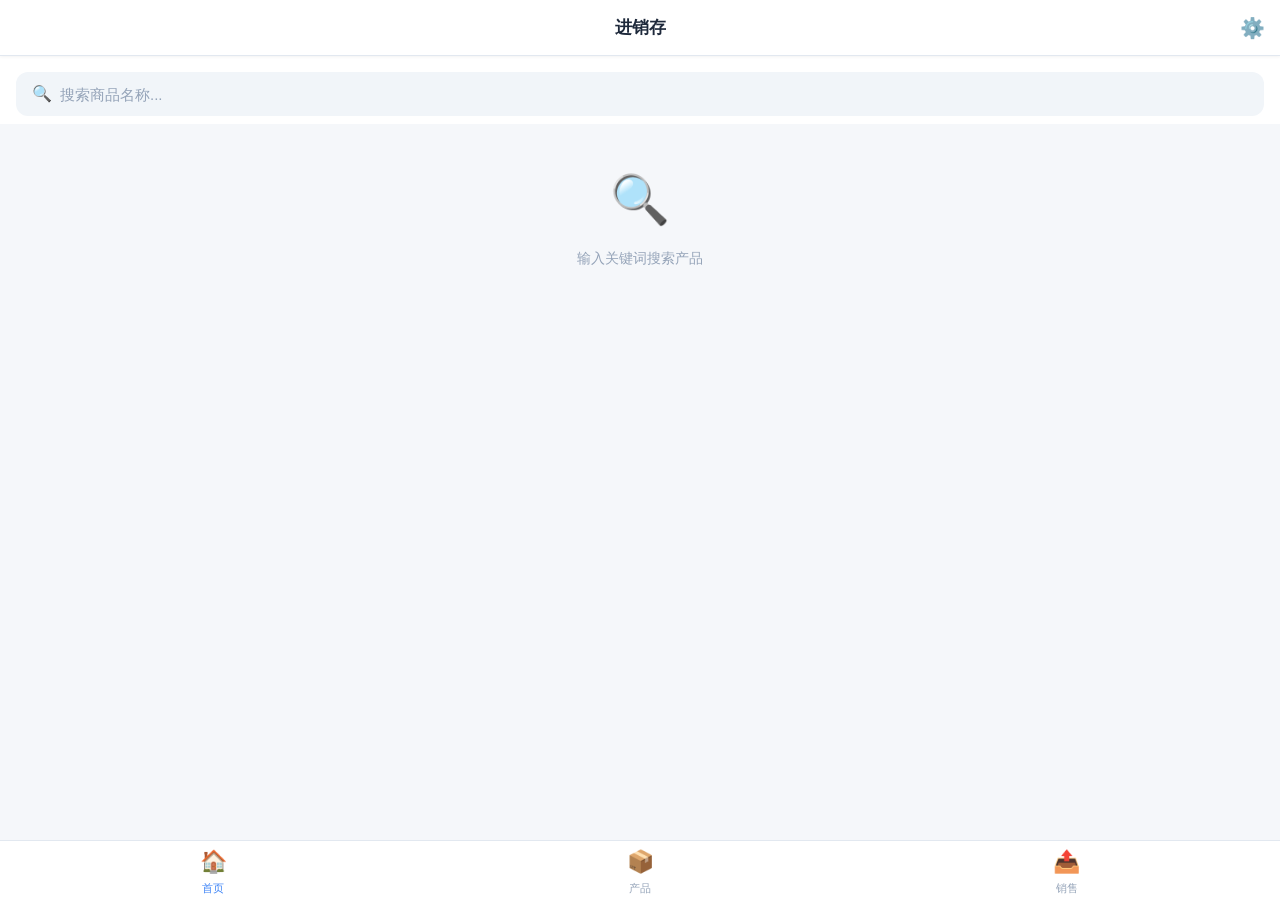
==== commit 40759495: "问题1：首页优化 - 移除快捷入口（与底部Tab重复），采购记录入口移到我的页面" ====
--- a/mobile/index.html
+++ b/mobile/index.html
@@ -34,27 +34,6 @@
                 </div>
             </div>
 
-            <div class="quick-section">
-                <div class="quick-grid">
-                    <div class="quick-item" onclick="switchTab('products')">
-                        <div class="quick-icon">📦</div>
-                        <div class="quick-text">产品信息</div>
-                    </div>
-                    <div class="quick-item" onclick="goToInventory()">
-                        <div class="quick-icon">📊</div>
-                        <div class="quick-text">库存查询</div>
-                    </div>
-                    <div class="quick-item" onclick="goToPurchase()">
-                        <div class="quick-icon">📥</div>
-                        <div class="quick-text">采购记录</div>
-                    </div>
-                    <div class="quick-item" onclick="switchTab('sales')">
-                        <div class="quick-icon">📤</div>
-                        <div class="quick-text">销售记录</div>
-                    </div>
-                </div>
-            </div>
-
             <div class="search-results" id="searchResults">
                 <div class="empty-state">
                     <div class="empty-icon">🔍</div>
@@ -249,6 +228,15 @@
                             <div class="empty-icon">📦</div>
                             <div class="empty-text">暂无数据，请先导入数据</div>
                         </div>
+                    </div>
+                </div>
+
+                <div class="card">
+                    <div class="card-title">快捷入口</div>
+                    <div style="padding:4px 0;">
+                        <button class="btn btn-secondary" style="width:100%;padding:14px;text-align:left;justify-content:flex-start;" onclick="goToPurchase()">
+                            <span style="margin-right:8px;">📥</span> 采购记录
+                        </button>
                     </div>
                 </div>
 
